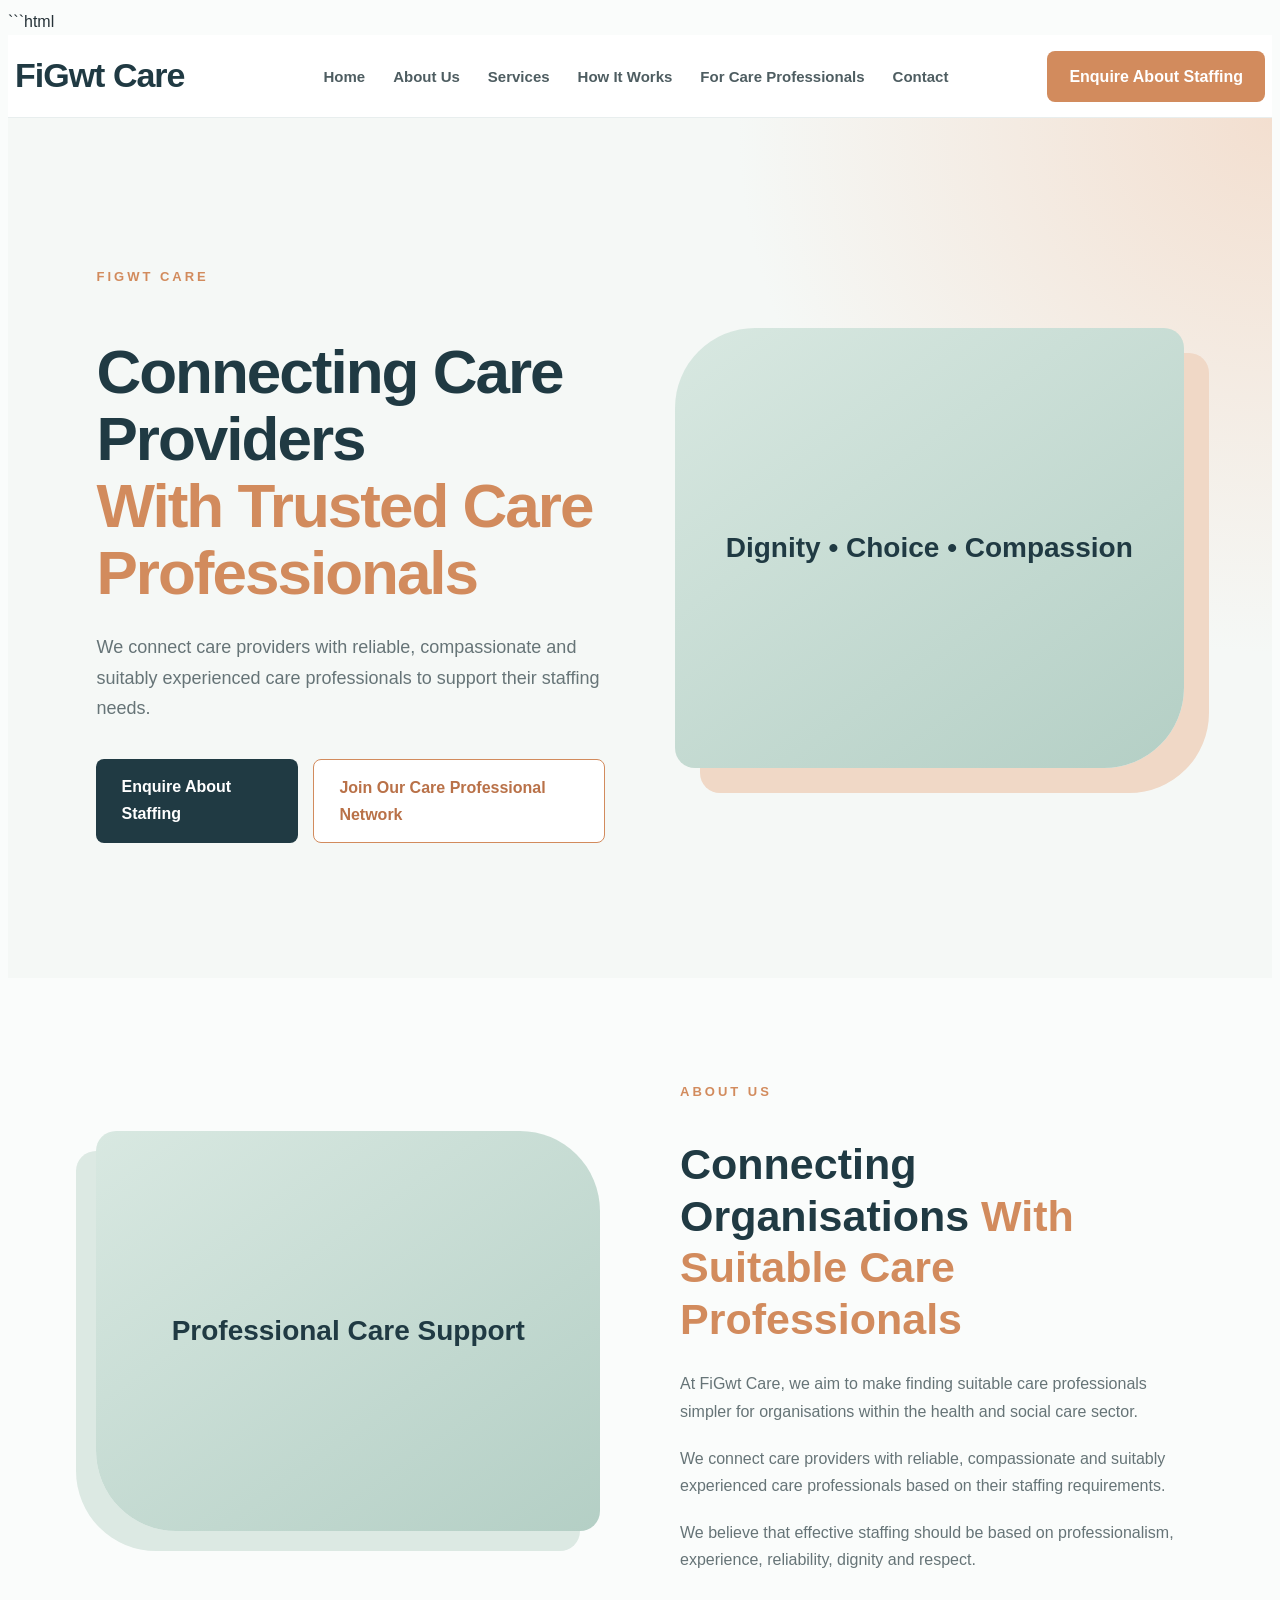
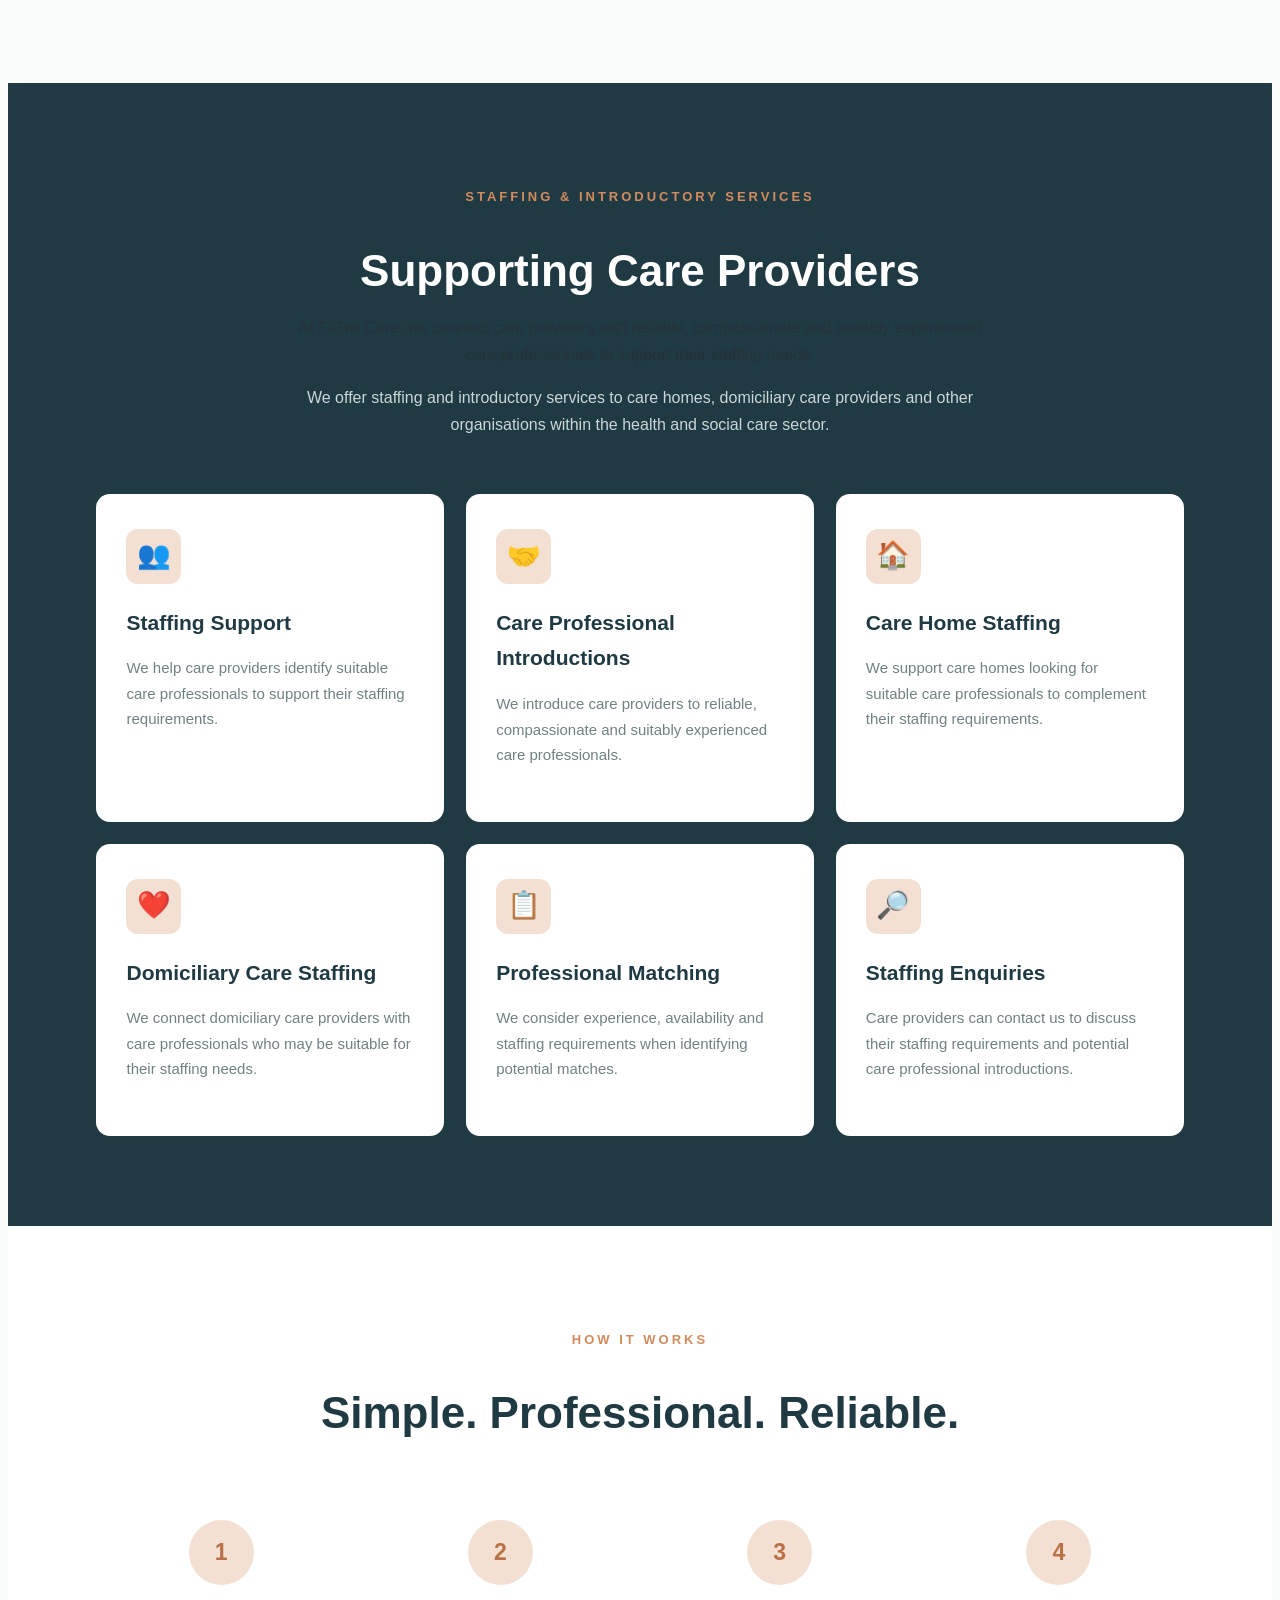
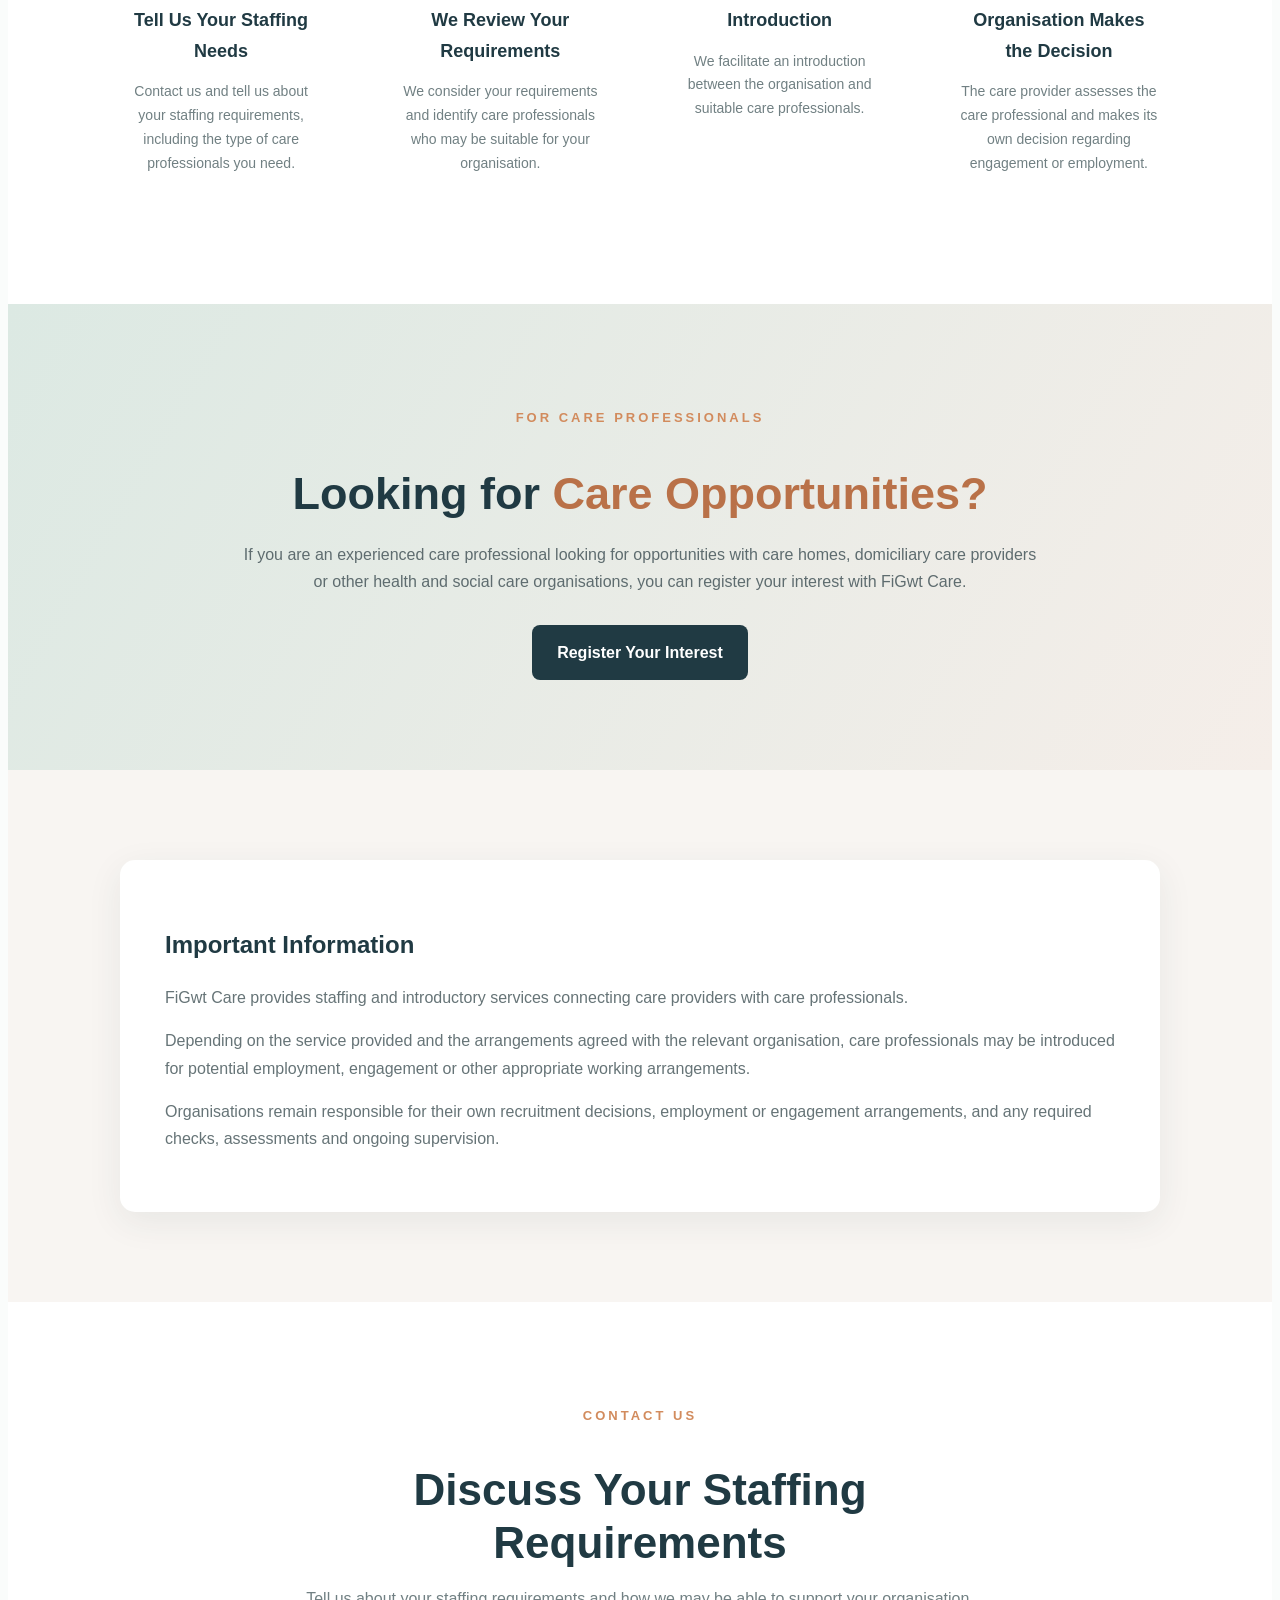
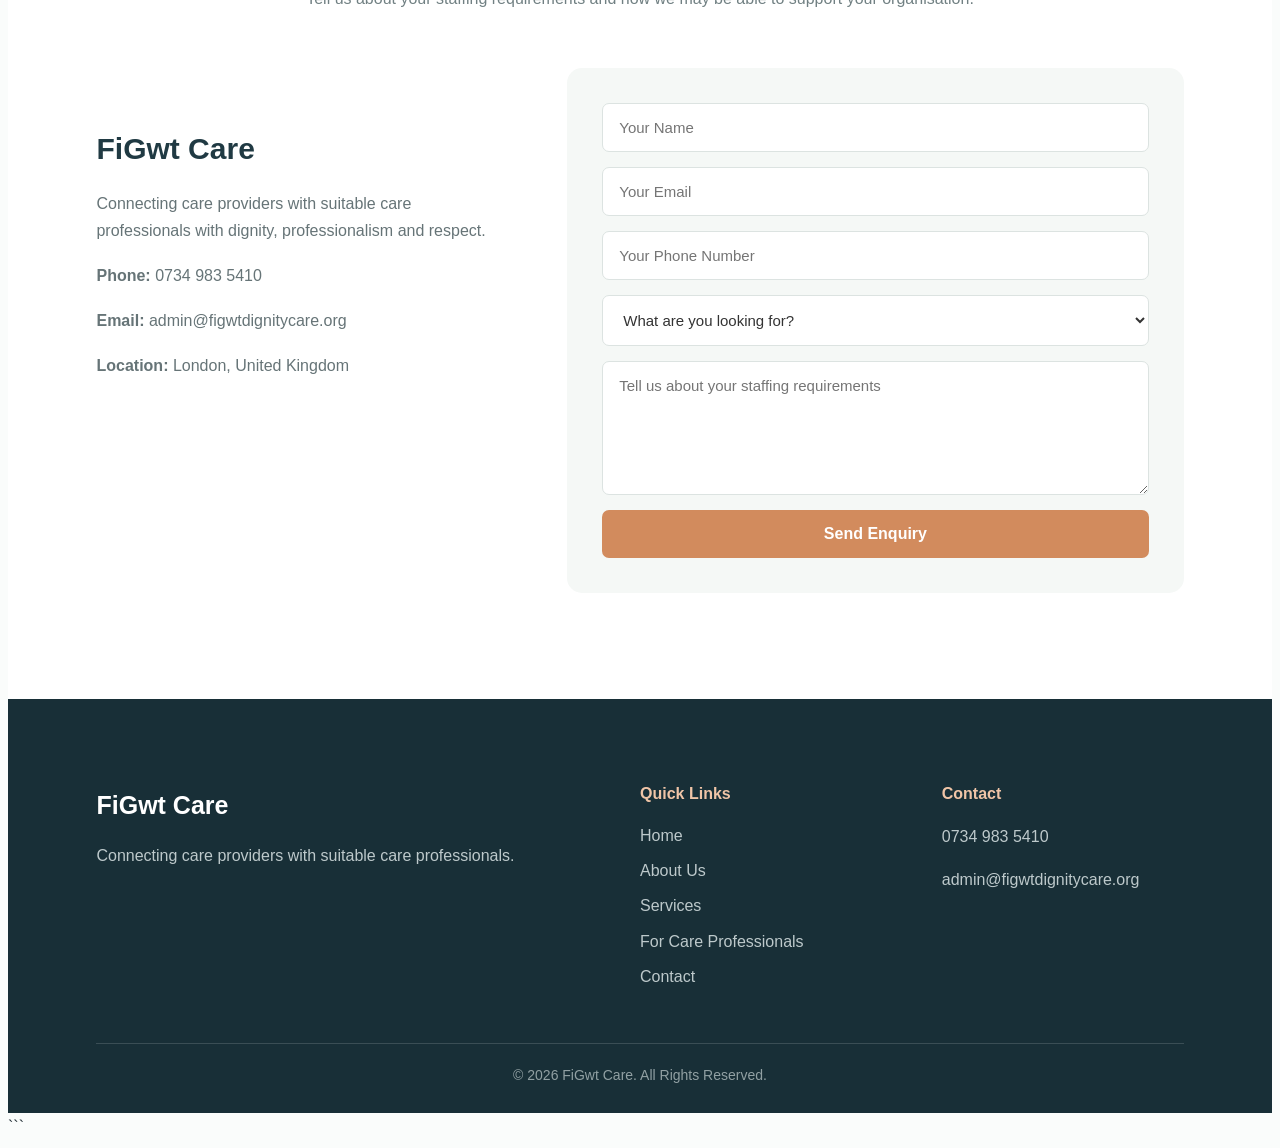
==== index.html @ 6cf91fbb "Add files via upload" ====
```html
<!DOCTYPE html>
<html lang="en">

<head>

    <meta charset="UTF-8">

    <meta name="viewport" content="width=device-width, initial-scale=1.0">

    <title>FiGwt Care | Staffing & Introductory Services</title>

    <!-- Connects this HTML file to your CSS file -->
    <link rel="stylesheet" href="style.css">

</head>


<body>


    <!-- ================================
         NAVIGATION
    ================================= -->

    <header>

        <nav class="navbar">

            <div class="logo">
                FiGwt Care
            </div>


            <ul class="nav-links">

                <li>
                    <a href="#home">Home</a>
                </li>

                <li>
                    <a href="#about">About Us</a>
                </li>

                <li>
                    <a href="#services">Services</a>
                </li>

                <li>
                    <a href="#how-it-works">How It Works</a>
                </li>

                <li>
                    <a href="#carers">For Care Professionals</a>
                </li>

                <li>
                    <a href="#contact">Contact</a>
                </li>

            </ul>


            <a href="#contact" class="nav-button">
                Enquire About Staffing
            </a>

        </nav>

    </header>



    <!-- ================================
         HERO SECTION
    ================================= -->

    <section id="home" class="hero">

        <div class="hero-content">

            <p class="welcome">
                FIGWT CARE
            </p>


            <h1>

                Connecting Care Providers

                <span>
                    With Trusted Care Professionals
                </span>

            </h1>


            <p>

                We connect care providers with reliable,
                compassionate and suitably experienced care
                professionals to support their staffing needs.

            </p>


            <div class="hero-buttons">

                <a href="#contact" class="primary-button">
                    Enquire About Staffing
                </a>


                <a href="#carers" class="secondary-button">
                    Join Our Care Professional Network
                </a>

            </div>

        </div>



        <div class="hero-image">

            <div class="image-placeholder">

                Dignity • Choice • Compassion

            </div>

        </div>

    </section>



    <!-- ================================
         ABOUT US
    ================================= -->

    <section id="about" class="about">


        <div class="about-image">

            <div class="image-placeholder">

                Professional Care Support

            </div>

        </div>



        <div class="about-content">

            <p class="section-title">
                ABOUT US
            </p>


            <h2>

                Connecting Organisations

                <span>
                    With Suitable Care Professionals
                </span>

            </h2>


            <p>

                At FiGwt Care, we aim to make
                finding suitable care professionals
                simpler for organisations within the
                health and social care sector.

            </p>


            <p>

                We connect care providers with reliable,
                compassionate and suitably experienced
                care professionals based on their staffing
                requirements.

            </p>


            <p>

                We believe that effective staffing should
                be based on professionalism, experience,
                reliability, dignity and respect.

            </p>

        </div>

    </section>



    <!-- ================================
         SERVICES
    ================================= -->

    <section id="services" class="services">


        <div class="section-heading">

            <p class="section-title">
                STAFFING & INTRODUCTORY SERVICES
            </p>


            <h2>
                Supporting Care Providers
            </h2>


            <p>

                At FiGwt Care, we connect care providers
                with reliable, compassionate and suitably
                experienced care professionals to support
                their staffing needs.

            </p>


            <p>

                We offer staffing and introductory services
                to care homes, domiciliary care providers
                and other organisations within the health
                and social care sector.

            </p>

        </div>



        <div class="service-container">


            <!-- Service 1 -->

            <div class="service-card">

                <div class="service-icon">
                    👥
                </div>


                <h3>
                    Staffing Support
                </h3>


                <p>

                    We help care providers identify suitable
                    care professionals to support their
                    staffing requirements.

                </p>

            </div>



            <!-- Service 2 -->

            <div class="service-card">

                <div class="service-icon">
                    🤝
                </div>


                <h3>
                    Care Professional Introductions
                </h3>


                <p>

                    We introduce care providers to reliable,
                    compassionate and suitably experienced
                    care professionals.

                </p>

            </div>



            <!-- Service 3 -->

            <div class="service-card">

                <div class="service-icon">
                    🏠
                </div>


                <h3>
                    Care Home Staffing
                </h3>


                <p>

                    We support care homes looking for suitable
                    care professionals to complement their
                    staffing requirements.

                </p>

            </div>



            <!-- Service 4 -->

            <div class="service-card">

                <div class="service-icon">
                    ❤️
                </div>


                <h3>
                    Domiciliary Care Staffing
                </h3>


                <p>

                    We connect domiciliary care providers
                    with care professionals who may be
                    suitable for their staffing needs.

                </p>

            </div>



            <!-- Service 5 -->

            <div class="service-card">

                <div class="service-icon">
                    📋
                </div>


                <h3>
                    Professional Matching
                </h3>


                <p>

                    We consider experience, availability
                    and staffing requirements when
                    identifying potential matches.

                </p>

            </div>



            <!-- Service 6 -->

            <div class="service-card">

                <div class="service-icon">
                    🔎
                </div>


                <h3>
                    Staffing Enquiries
                </h3>


                <p>

                    Care providers can contact us to discuss
                    their staffing requirements and potential
                    care professional introductions.

                </p>

            </div>

        </div>

    </section>



    <!-- ================================
         HOW IT WORKS
    ================================= -->

    <section id="how-it-works" class="how-it-works">


        <div class="section-heading">

            <p class="section-title">
                HOW IT WORKS
            </p>


            <h2>
                Simple. Professional. Reliable.
            </h2>

        </div>



        <div class="steps">


            <div class="step">

                <div class="step-number">
                    1
                </div>


                <h3>
                    Tell Us Your Staffing Needs
                </h3>


                <p>

                    Contact us and tell us about your
                    staffing requirements, including the
                    type of care professionals you need.

                </p>

            </div>



            <div class="step">

                <div class="step-number">
                    2
                </div>


                <h3>
                    We Review Your Requirements
                </h3>


                <p>

                    We consider your requirements and
                    identify care professionals who may
                    be suitable for your organisation.

                </p>

            </div>



            <div class="step">

                <div class="step-number">
                    3
                </div>


                <h3>
                    Introduction
                </h3>


                <p>

                    We facilitate an introduction between
                    the organisation and suitable care
                    professionals.

                </p>

            </div>



            <div class="step">

                <div class="step-number">
                    4
                </div>


                <h3>
                    Organisation Makes the Decision
                </h3>


                <p>

                    The care provider assesses the care
                    professional and makes its own decision
                    regarding engagement or employment.

                </p>

            </div>

        </div>

    </section>



    <!-- ================================
         FOR CARE PROFESSIONALS
    ================================= -->

    <section id="carers" class="carers">


        <div class="carer-content">

            <p class="section-title">
                FOR CARE PROFESSIONALS
            </p>


            <h2>

                Looking for

                <span>
                    Care Opportunities?
                </span>

            </h2>


            <p>

                If you are an experienced care professional
                looking for opportunities with care homes,
                domiciliary care providers or other health
                and social care organisations, you can
                register your interest with FiGwt Care.

            </p>


            <a href="#contact" class="primary-button">
                Register Your Interest
            </a>

        </div>

    </section>



    <!-- ================================
         IMPORTANT INFORMATION
    ================================= -->

    <section class="information">


        <div class="information-box">

            <h2>
                Important Information
            </h2>


            <p>

                FiGwt Care provides staffing and
                introductory services connecting care
                providers with care professionals.

            </p>


            <p>

                Depending on the service provided and the
                arrangements agreed with the relevant
                organisation, care professionals may be
                introduced for potential employment,
                engagement or other appropriate working
                arrangements.

            </p>


            <p>

                Organisations remain responsible for their
                own recruitment decisions, employment or
                engagement arrangements, and any required
                checks, assessments and ongoing supervision.

            </p>

        </div>

    </section>



    <!-- ================================
         CONTACT
    ================================= -->

    <section id="contact" class="contact">


        <div class="section-heading">

            <p class="section-title">
                CONTACT US
            </p>


            <h2>
                Discuss Your Staffing Requirements
            </h2>


            <p>

                Tell us about your staffing requirements
                and how we may be able to support your
                organisation.

            </p>

        </div>



        <div class="contact-container">


            <!-- Contact details -->

            <div class="contact-details">

                <h3>
                    FiGwt Care
                </h3>


                <p>

                    Connecting care providers with suitable
                    care professionals with dignity,
                    professionalism and respect.

                </p>


                <p>

                    <strong>
                        Phone:
                    </strong>

                    0734 983 5410

                </p>


                <p>

                    <strong>
                        Email:
                    </strong>

                    admin@figwtdignitycare.org

                </p>


                <p>

                    <strong>
                        Location:
                    </strong>

                    London, United Kingdom

                </p>

            </div>



            <!-- Contact form -->

            <form
                class="contact-form"
                action="https://formsubmit.co/admin@figwtdignitycare.org"
                method="POST"
            >


                <input
                    type="text"
                    name="name"
                    placeholder="Your Name"
                    required
                >


                <input
                    type="email"
                    name="email"
                    placeholder="Your Email"
                    required
                >


                <input
                    type="tel"
                    name="phone"
                    placeholder="Your Phone Number"
                >


                <select
                    name="enquiry"
                    required
                >

                    <option value="">
                        What are you looking for?
                    </option>


                    <option value="staffing">
                        I need staffing support
                    </option>


                    <option value="care-provider">
                        I am a care provider
                    </option>


                    <option value="care-professional">
                        I am a care professional
                    </option>


                    <option value="general">
                        General enquiry
                    </option>

                </select>


                <textarea
                    name="message"
                    rows="6"
                    placeholder="Tell us about your staffing requirements"
                    required></textarea>


                <!-- Email subject -->

                <input
                    type="hidden"
                    name="_subject"
                    value="New Staffing Enquiry - FiGwt Care"
                >


                <!-- Disable FormSubmit CAPTCHA -->

                <input
                    type="hidden"
                    name="_captcha"
                    value="false"
                >


                <button type="submit">
                    Send Enquiry
                </button>

            </form>

        </div>

    </section>



    <!-- ================================
         FOOTER
    ================================= -->

    <footer>


        <div class="footer-content">


            <div>

                <h3>
                    FiGwt Care
                </h3>


                <p>

                    Connecting care providers with
                    suitable care professionals.

                </p>

            </div>



            <div>

                <h4>
                    Quick Links
                </h4>


                <a href="#home">
                    Home
                </a>


                <a href="#about">
                    About Us
                </a>


                <a href="#services">
                    Services
                </a>


                <a href="#carers">
                    For Care Professionals
                </a>


                <a href="#contact">
                    Contact
                </a>

            </div>



            <div>

                <h4>
                    Contact
                </h4>


                <p>
                    0734 983 5410
                </p>


                <p>
                    admin@figwtdignitycare.org
                </p>

            </div>

        </div>



        <div class="copyright">

            © 2026 FiGwt Care.
            All Rights Reserved.

        </div>

    </footer>


</body>

</html>
```
---- style.css ----
```css
/* =========================================
   FIGWT CARE
   MODERN STAFFING & INTRODUCTORY CARE WEBSITE
========================================= */

* {
    margin: 0;
    padding: 0;
    box-sizing: border-box;
}

html {
    scroll-behavior: smooth;
}

body {
    font-family: "Segoe UI", Arial, sans-serif;
    background: #fafcfb;
    color: #263238;
    line-height: 1.7;
}

a {
    text-decoration: none;
    color: inherit;
}

section {
    padding: 90px 7%;
}


/* =========================================
   NAVIGATION
========================================= */

header {
    background: #ffffff;
    border-bottom: 1px solid #e8eeee;
    position: sticky;
    top: 0;
    z-index: 999;
}

.navbar {
    max-width: 1250px;
    margin: auto;

    min-height: 82px;

    display: flex;
    align-items: center;
    justify-content: space-between;
}

.logo {
    font-size: 34px;
    font-weight: 800;
    letter-spacing: -1px;
    color: #203a43;
}

.logo span {
    color: #d28b5d;
}

.nav-links {
    display: flex;
    align-items: center;
    gap: 28px;
    list-style: none;
}

.nav-links a {
    color: #4e5d61;
    font-size: 15px;
    font-weight: 600;

    transition: 0.3s;
}

.nav-links a:hover {
    color: #d28b5d;
}

.nav-button {
    background: #d28b5d;
    color: white;

    padding: 12px 22px;

    border-radius: 8px;

    font-weight: 700;

    transition: 0.3s;
}

.nav-button:hover {
    background: #b97148;
}


/* =========================================
   HERO
========================================= */

.hero {
    min-height: 680px;

    background:
        radial-gradient(
            circle at top right,
            #f3dfd0,
            transparent 35%
        ),
        #f5f8f6;

    display: flex;
    align-items: center;

    gap: 70px;
}

.hero-content {
    flex: 1;
    max-width: 650px;
}

.welcome {
    color: #d28b5d;

    font-size: 13px;
    font-weight: 800;

    letter-spacing: 3px;

    margin-bottom: 20px;
}

.hero h1 {
    color: #203a43;

    font-size: 62px;
    line-height: 1.08;

    letter-spacing: -2px;

    margin-bottom: 25px;
}

.hero h1 span {
    display: block;
    color: #d28b5d;
}

.hero-content > p:not(.welcome) {
    color: #667477;

    font-size: 18px;

    max-width: 600px;

    margin-bottom: 35px;
}

.hero-buttons {
    display: flex;
    gap: 15px;
}

.primary-button,
.secondary-button {
    display: inline-block;

    padding: 14px 25px;

    border-radius: 8px;

    font-weight: 700;

    transition: 0.3s;
}

.primary-button {
    background: #203a43;
    color: white;
}

.primary-button:hover {
    background: #152b32;
    transform: translateY(-2px);
}

.secondary-button {
    border: 1px solid #d28b5d;
    color: #b97148;
    background: white;
}

.secondary-button:hover {
    background: #d28b5d;
    color: white;
}


/* =========================================
   HERO IMAGE
========================================= */

.hero-image {
    flex: 1;
    position: relative;
}

.image-placeholder {
    min-height: 440px;

    border-radius: 80px 20px 80px 20px;

    background:
        linear-gradient(
            145deg,
            #d8e8e1,
            #b4cfc5
        );

    display: flex;
    align-items: center;
    justify-content: center;

    text-align: center;

    color: #203a43;

    font-size: 28px;
    font-weight: 800;

    box-shadow:
        25px 25px 0 #f0d8c6;
}


/* =========================================
   SECTION HEADINGS
========================================= */

.section-heading {
    max-width: 700px;

    margin: 0 auto 55px;

    text-align: center;
}

.section-title {
    color: #d28b5d;

    font-size: 13px;
    font-weight: 800;

    letter-spacing: 3px;

    margin-bottom: 12px;
}

.section-heading h2 {
    color: #203a43;

    font-size: 44px;
    line-height: 1.2;

    margin-bottom: 15px;
}

.section-heading p:last-child {
    color: #718083;
}


/* =========================================
   ABOUT
========================================= */

.about {
    max-width: 1250px;
    margin: auto;

    display: flex;
    align-items: center;

    gap: 80px;
}

.about-image,
.about-content {
    flex: 1;
}

.about-image .image-placeholder {
    min-height: 400px;

    border-radius: 20px 80px 20px 80px;

    box-shadow: -20px 20px 0 #dce9e3;
}

.about-content h2 {
    color: #203a43;

    font-size: 43px;
    line-height: 1.2;

    margin-bottom: 25px;
}

.about-content h2 span {
    color: #d28b5d;
}

.about-content p:not(.section-title) {
    color: #667477;

    margin-bottom: 20px;
}


/* =========================================
   SERVICES
========================================= */

.services {
    background: #203a43;
}

.services .section-heading h2 {
    color: white;
}

.services .section-heading p:last-child {
    color: #cbd6d8;
}

.service-container {
    max-width: 1200px;
    margin: auto;

    display: grid;

    grid-template-columns:
        repeat(3, 1fr);

    gap: 22px;
}

.service-card {
    background: #ffffff;

    padding: 35px 30px;

    border-radius: 14px;

    border-bottom: 4px solid transparent;

    transition: 0.3s;
}

.service-card:hover {
    transform: translateY(-8px);

    border-bottom-color: #d28b5d;
}

.service-icon {
    width: 55px;
    height: 55px;

    border-radius: 12px;

    background: #f3e0d2;

    display: flex;
    align-items: center;
    justify-content: center;

    font-size: 27px;

    margin-bottom: 20px;
}

.service-card h3 {
    color: #203a43;

    font-size: 21px;

    margin-bottom: 10px;
}

.service-card p {
    color: #718083;

    font-size: 15px;
}


/* =========================================
   HOW IT WORKS
========================================= */

.how-it-works {
    background: #ffffff;
}

.steps {
    max-width: 1100px;
    margin: auto;

    display: grid;

    grid-template-columns:
        repeat(4, 1fr);

    gap: 30px;
}

.step {
    text-align: center;

    position: relative;

    padding: 25px;
}

.step-number {
    width: 65px;
    height: 65px;

    margin: 0 auto 20px;

    border-radius: 50%;

    background: #f3e0d2;

    color: #b97148;

    display: flex;
    align-items: center;
    justify-content: center;

    font-size: 23px;
    font-weight: 800;
}

.step h3 {
    color: #203a43;

    font-size: 18px;

    margin-bottom: 10px;
}

.step p {
    color: #718083;

    font-size: 14px;
}


/* =========================================
   CARE PROFESSIONAL SECTION
========================================= */

.carers {
    background:
        linear-gradient(
            120deg,
            #dce9e3,
            #f5eee9
        );

    text-align: center;
}

.carer-content {
    max-width: 800px;

    margin: auto;
}

.carer-content h2 {
    color: #203a43;

    font-size: 45px;

    line-height: 1.2;

    margin-bottom: 20px;
}

.carer-content h2 span {
    color: #b97148;
}

.carer-content p:not(.section-title) {
    color: #5e6c6f;

    margin-bottom: 30px;
}


/* =========================================
   IMPORTANT INFORMATION
========================================= */

.information {
    background: #f8f5f2;
}

.information-box {
    max-width: 950px;

    margin: auto;

    background: white;

    padding: 45px;

    border-radius: 15px;

    box-shadow:
        0 10px 35px rgba(32, 58, 67, 0.08);
}

.information-box h2 {
    color: #203a43;

    margin-bottom: 18px;
}

.information-box p {
    color: #667477;

    margin-bottom: 15px;
}


/* =========================================
   CONTACT
========================================= */

.contact {
    background: #ffffff;
}

.contact-container {
    max-width: 1100px;

    margin: auto;

    display: grid;

    grid-template-columns: 0.8fr 1.2fr;

    gap: 60px;
}

.contact-details {
    padding: 25px 0;
}

.contact-details h3 {
    color: #203a43;

    font-size: 30px;

    margin-bottom: 15px;
}

.contact-details p {
    color: #667477;

    margin-bottom: 18px;
}

.contact-form {
    background: #f5f8f6;

    padding: 35px;

    border-radius: 15px;

    display: flex;

    flex-direction: column;

    gap: 15px;
}

.contact-form input,
.contact-form select,
.contact-form textarea {
    width: 100%;

    padding: 15px 16px;

    border: 1px solid #dce3e1;

    border-radius: 7px;

    background: white;

    color: #333;

    font-family: inherit;

    font-size: 15px;
}

.contact-form input:focus,
.contact-form select:focus,
.contact-form textarea:focus {
    outline: none;

    border-color: #d28b5d;

    box-shadow:
        0 0 0 3px rgba(210, 139, 93, 0.12);
}

.contact-form button {
    border: none;

    background: #d28b5d;

    color: white;

    padding: 15px;

    border-radius: 7px;

    font-size: 16px;

    font-weight: 800;

    cursor: pointer;

    transition: 0.3s;
}

.contact-form button:hover {
    background: #b97148;
}


/* =========================================
   FOOTER
========================================= */

footer {
    background: #182f37;

    color: white;

    padding: 60px 7% 25px;
}

.footer-content {
    max-width: 1200px;

    margin: auto;

    display: grid;

    grid-template-columns:
        2fr 1fr 1fr;

    gap: 60px;

    margin-bottom: 45px;
}

.footer-content h3 {
    font-size: 25px;

    margin-bottom: 12px;
}

.footer-content h4 {
    color: #f0c5a7;

    margin-bottom: 15px;
}

.footer-content p {
    color: #bdc9cb;

    margin-bottom: 8px;
}

.footer-content a {
    display: block;

    color: #bdc9cb;

    margin-bottom: 8px;

    transition: 0.3s;
}

.footer-content a:hover {
    color: #f0c5a7;
}

.copyright {
    max-width: 1200px;

    margin: auto;

    padding-top: 20px;

    border-top:
        1px solid rgba(255,255,255,0.15);

    text-align: center;

    color: #91a0a3;

    font-size: 14px;
}


/* =========================================
   TABLET
========================================= */

@media (max-width: 1000px) {

    .nav-links {
        display: none;
    }

    .hero {
        flex-direction: column;

        text-align: center;

        padding-top: 70px;
    }

    .hero-content {
        max-width: 750px;
    }

    .hero-content > p:not(.welcome) {
        margin-left: auto;
        margin-right: auto;
    }

    .hero-buttons {
        justify-content: center;
    }

    .about {
        flex-direction: column;
    }

    .service-container {
        grid-template-columns:
            repeat(2, 1fr);
    }

    .steps {
        grid-template-columns:
            repeat(2, 1fr);
    }

    .contact-container {
        grid-template-columns: 1fr;
    }
}


/* =========================================
   MOBILE
========================================= */

@media (max-width: 600px) {

    section {
        padding: 65px 5%;
    }

    .navbar {
        padding: 0 5%;
    }

    .logo {
        font-size: 29px;
    }

    .nav-button {
        display: none;
    }

    .hero {
        min-height: auto;
    }

    .hero h1 {
        font-size: 42px;
    }

    .hero-buttons {
        flex-direction: column;
    }

    .secondary-button {
        margin-left: 0;
    }

    .image-placeholder {
        min-height: 300px;

        box-shadow:
            12px 12px 0 #f0d8c6;
    }

    .section-heading h2,
    .about-content h2,
    .carer-content h2 {
        font-size: 34px;
    }

    .service-container,
    .steps {
        grid-template-columns: 1fr;
    }

    .information-box {
        padding: 30px 25px;
    }

    .contact-form {
        padding: 25px 20px;
    }

    .footer-content {
        grid-template-columns: 1fr;
        gap: 35px;
    }
}
```
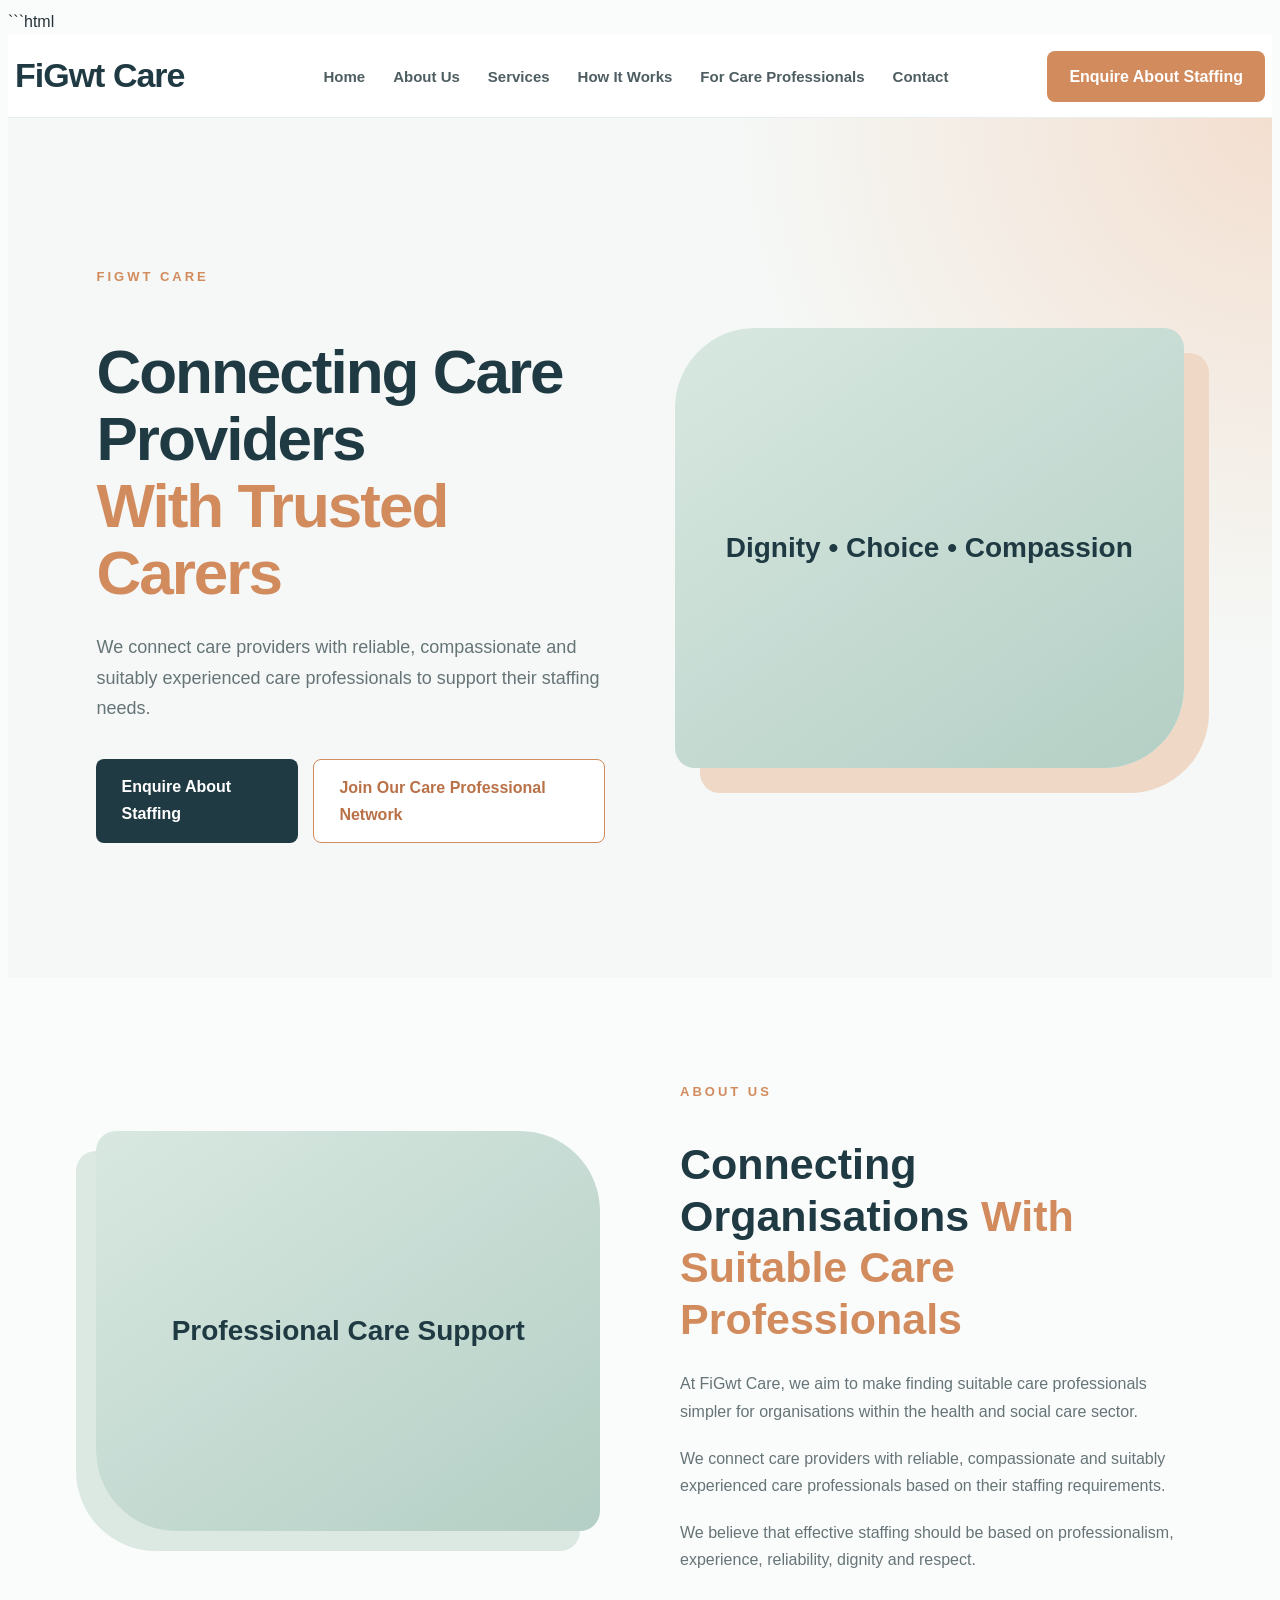
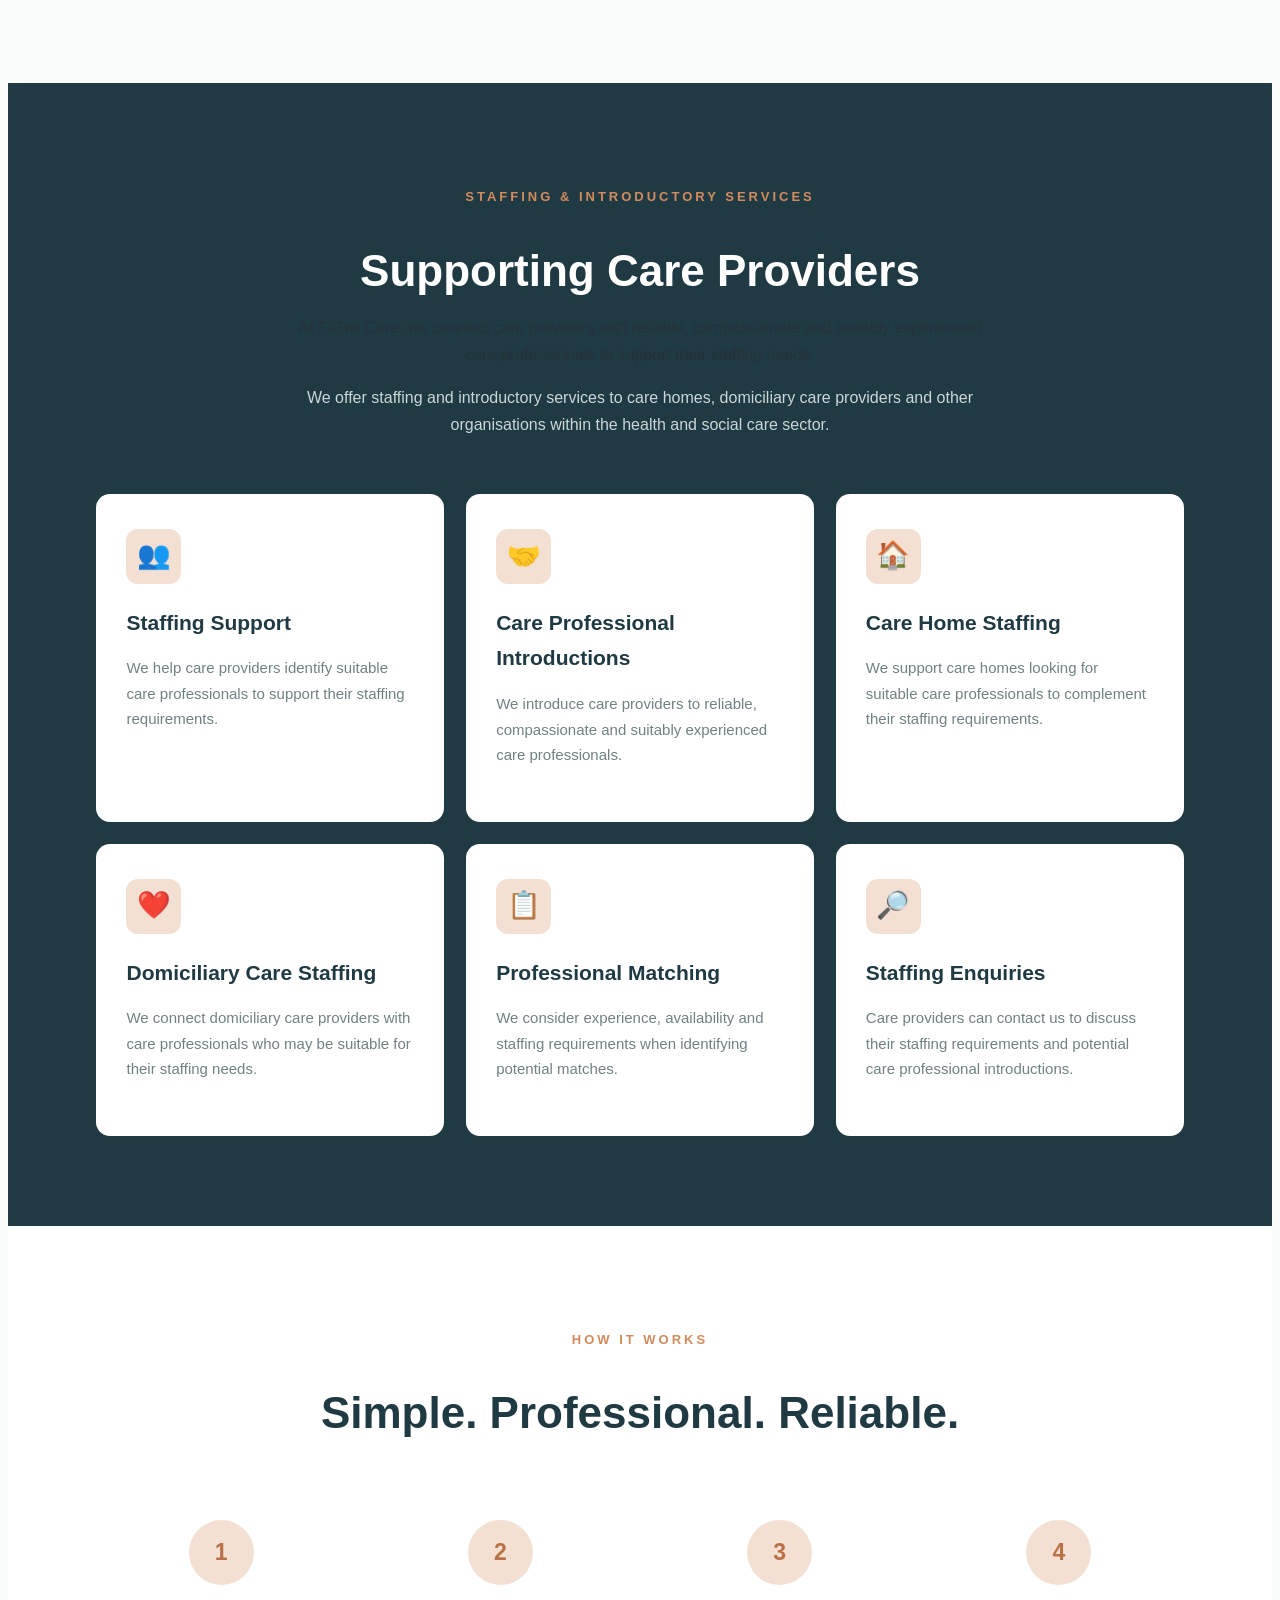
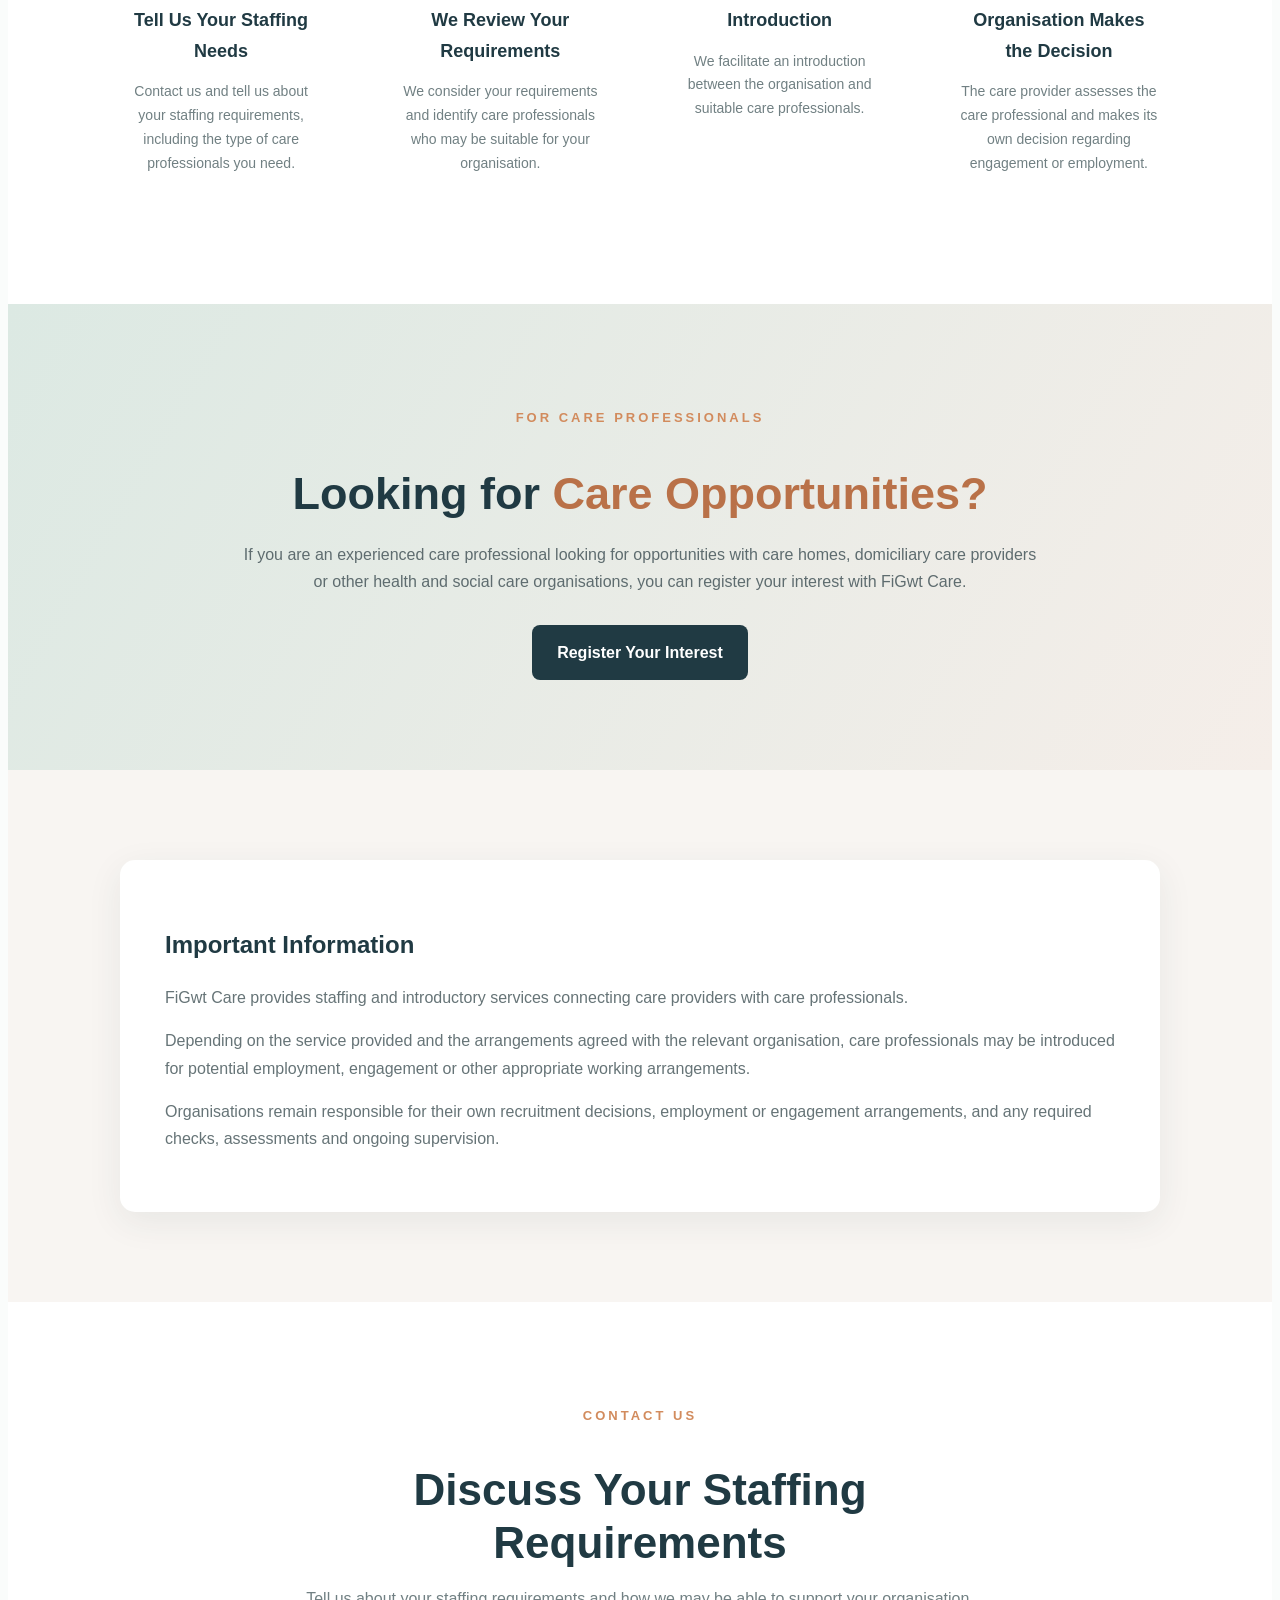
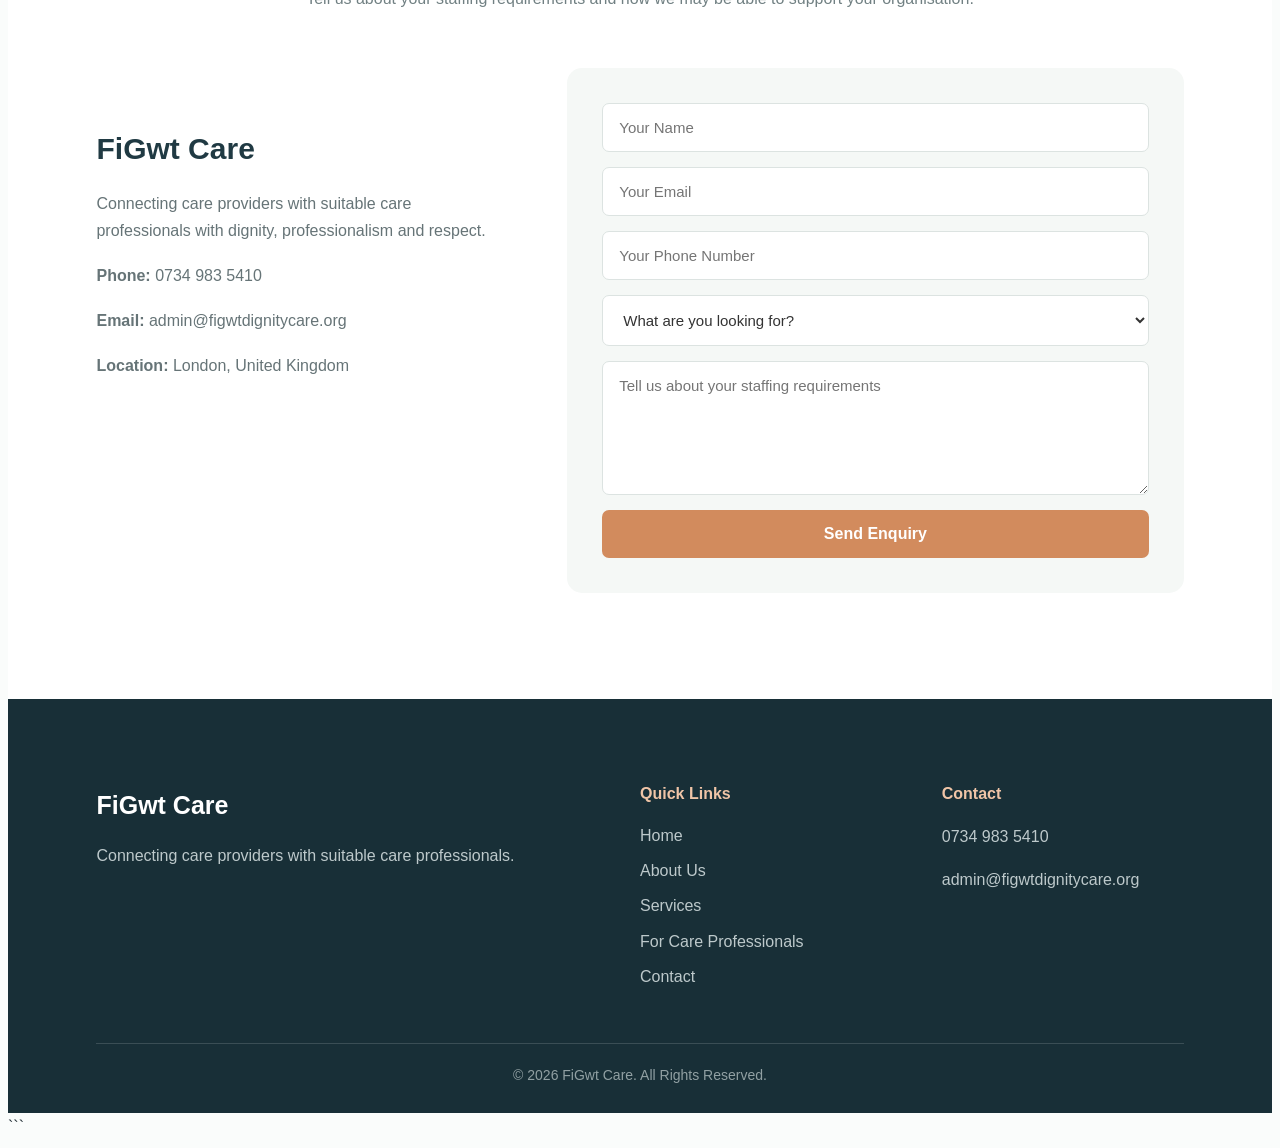
==== commit 50b94d87: "Add files via upload" ====
--- a/index.html
+++ b/index.html
@@ -89,7 +89,7 @@
                 Connecting Care Providers
 
                 <span>
-                    With Trusted Care Professionals
+                    With Trusted Carers
                 </span>
 
             </h1>
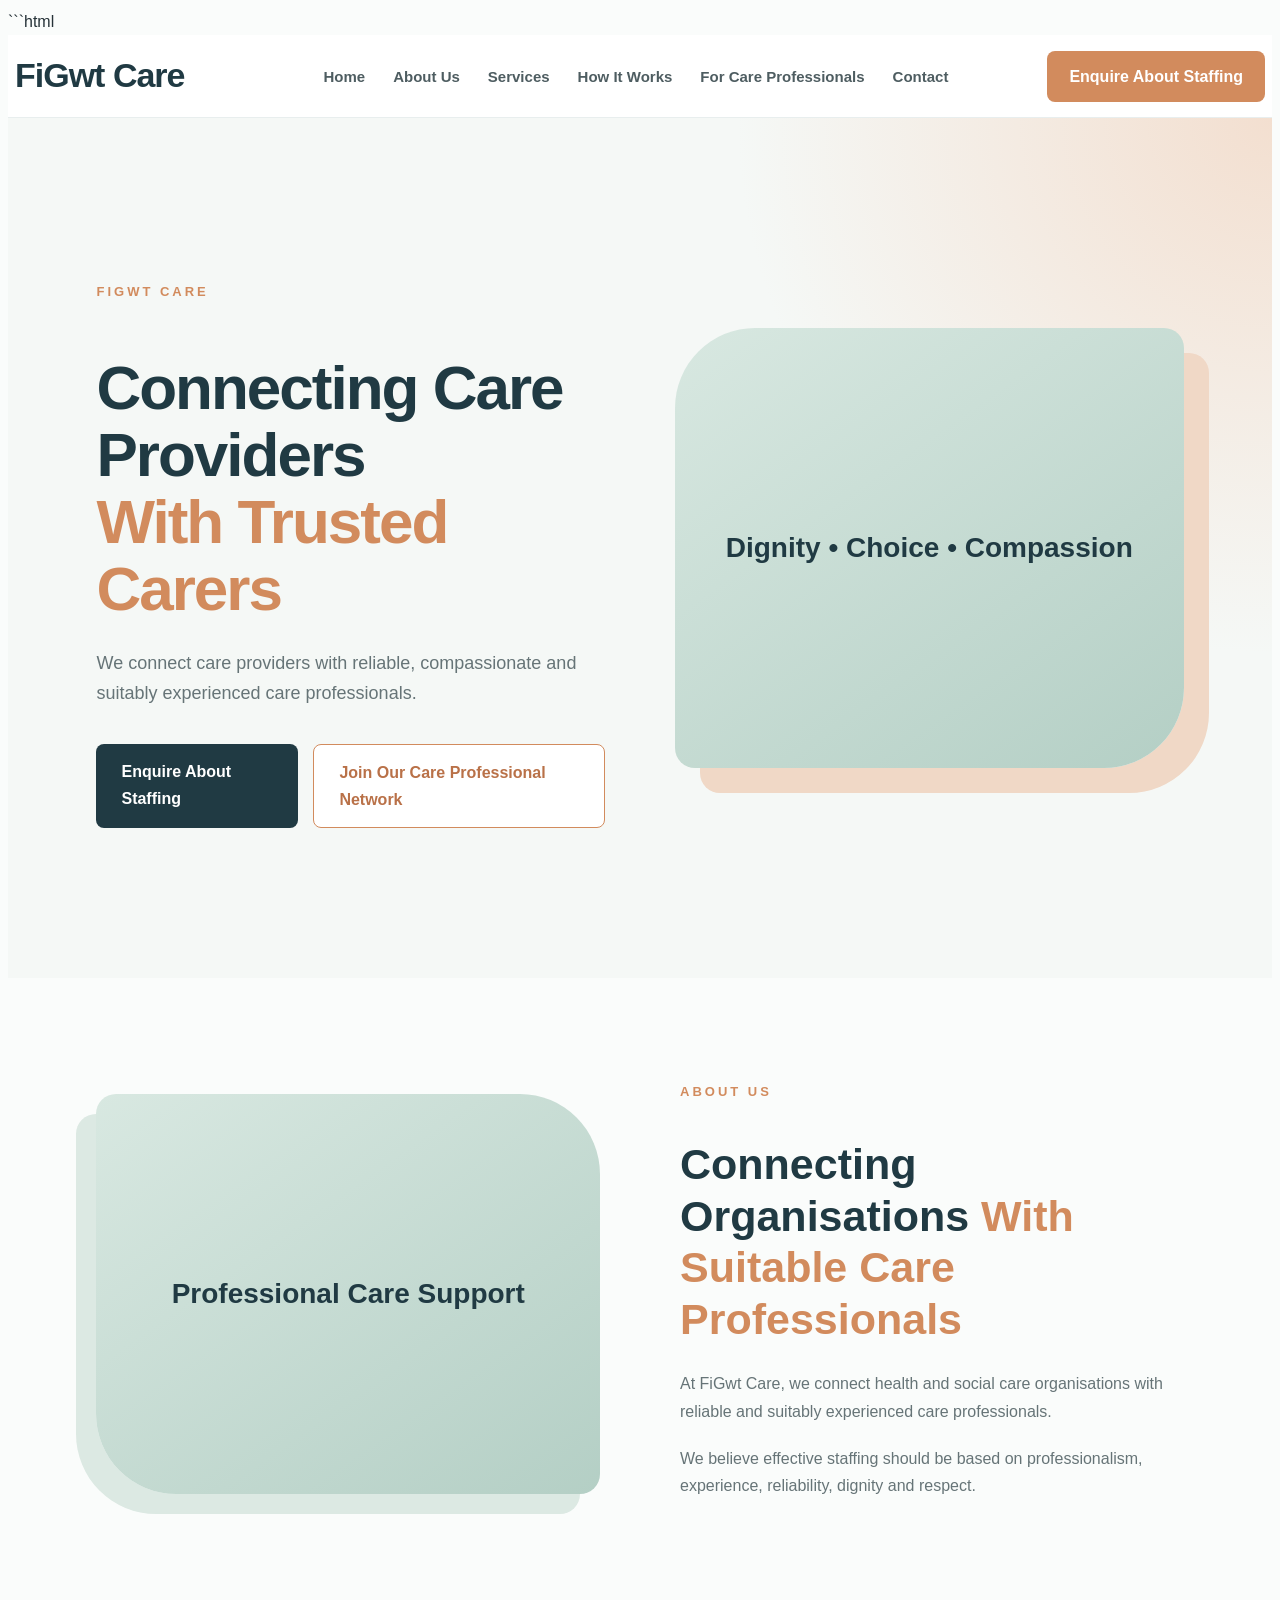
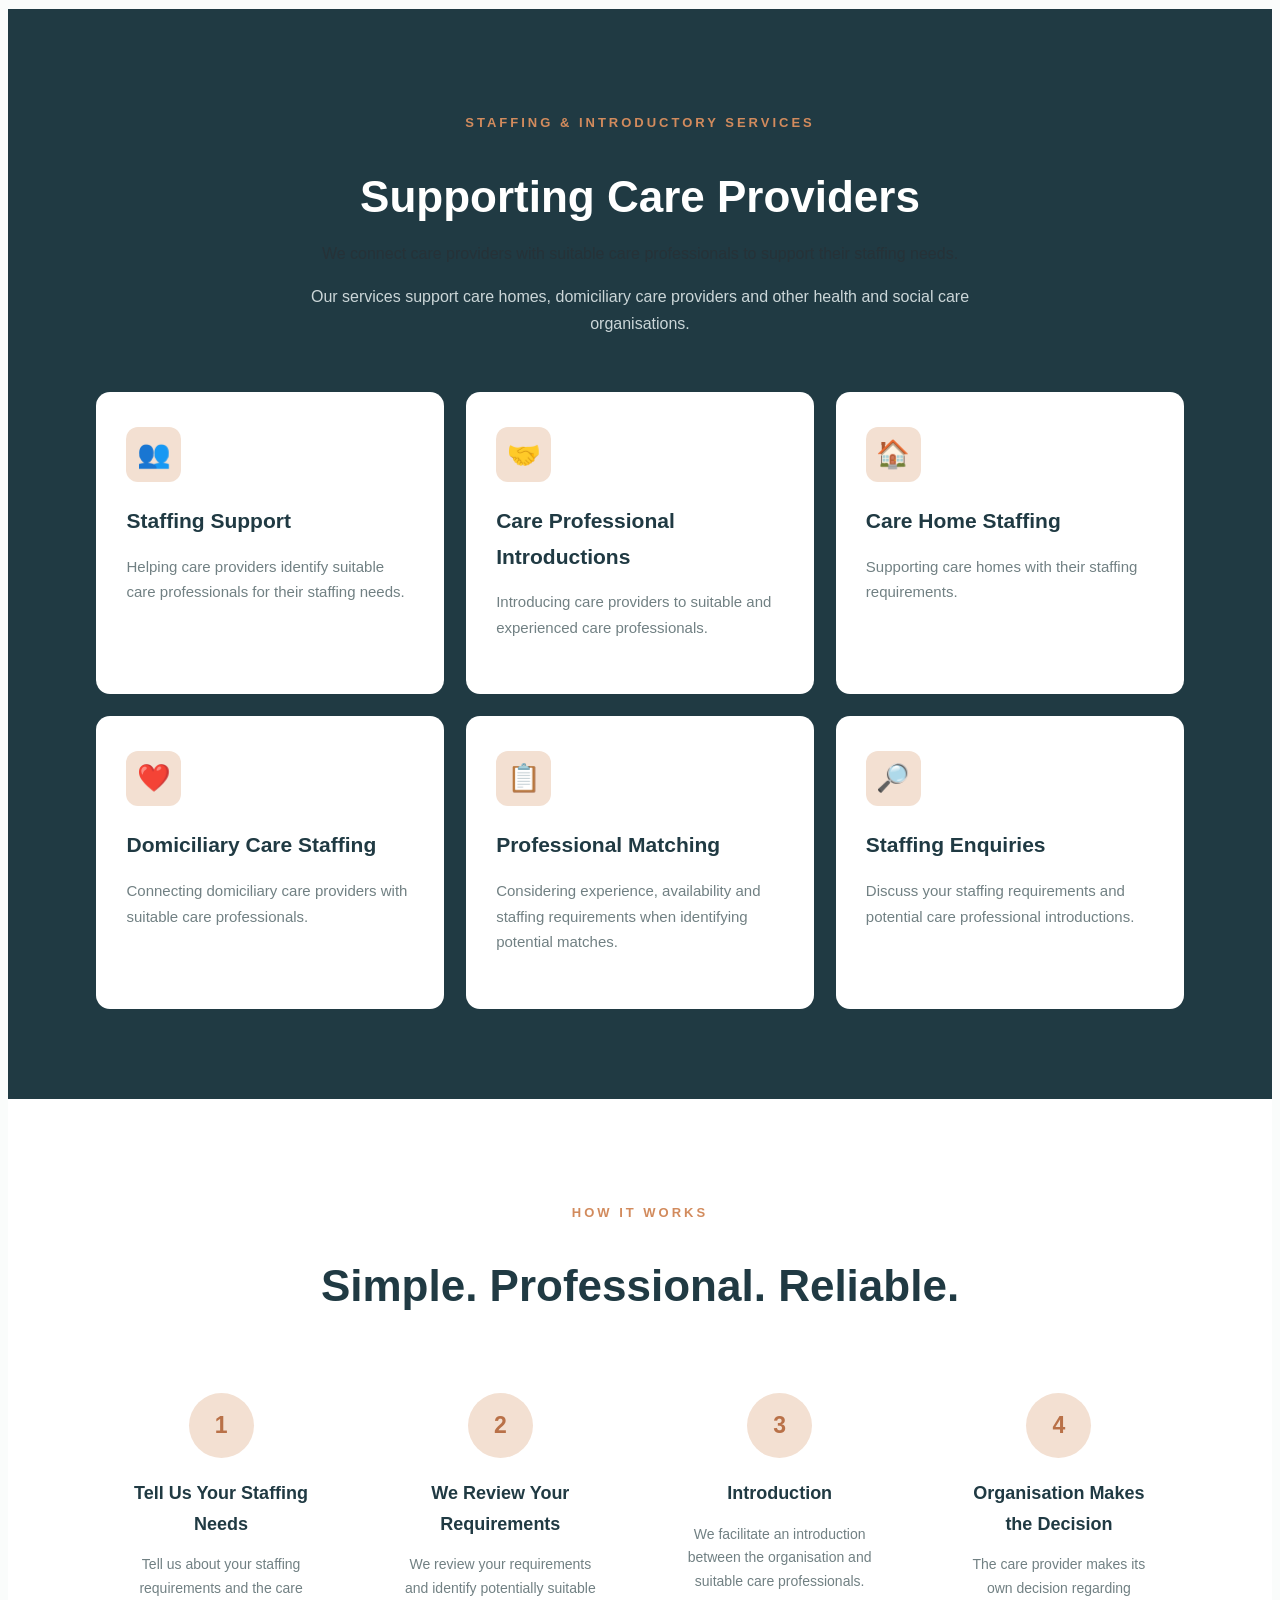
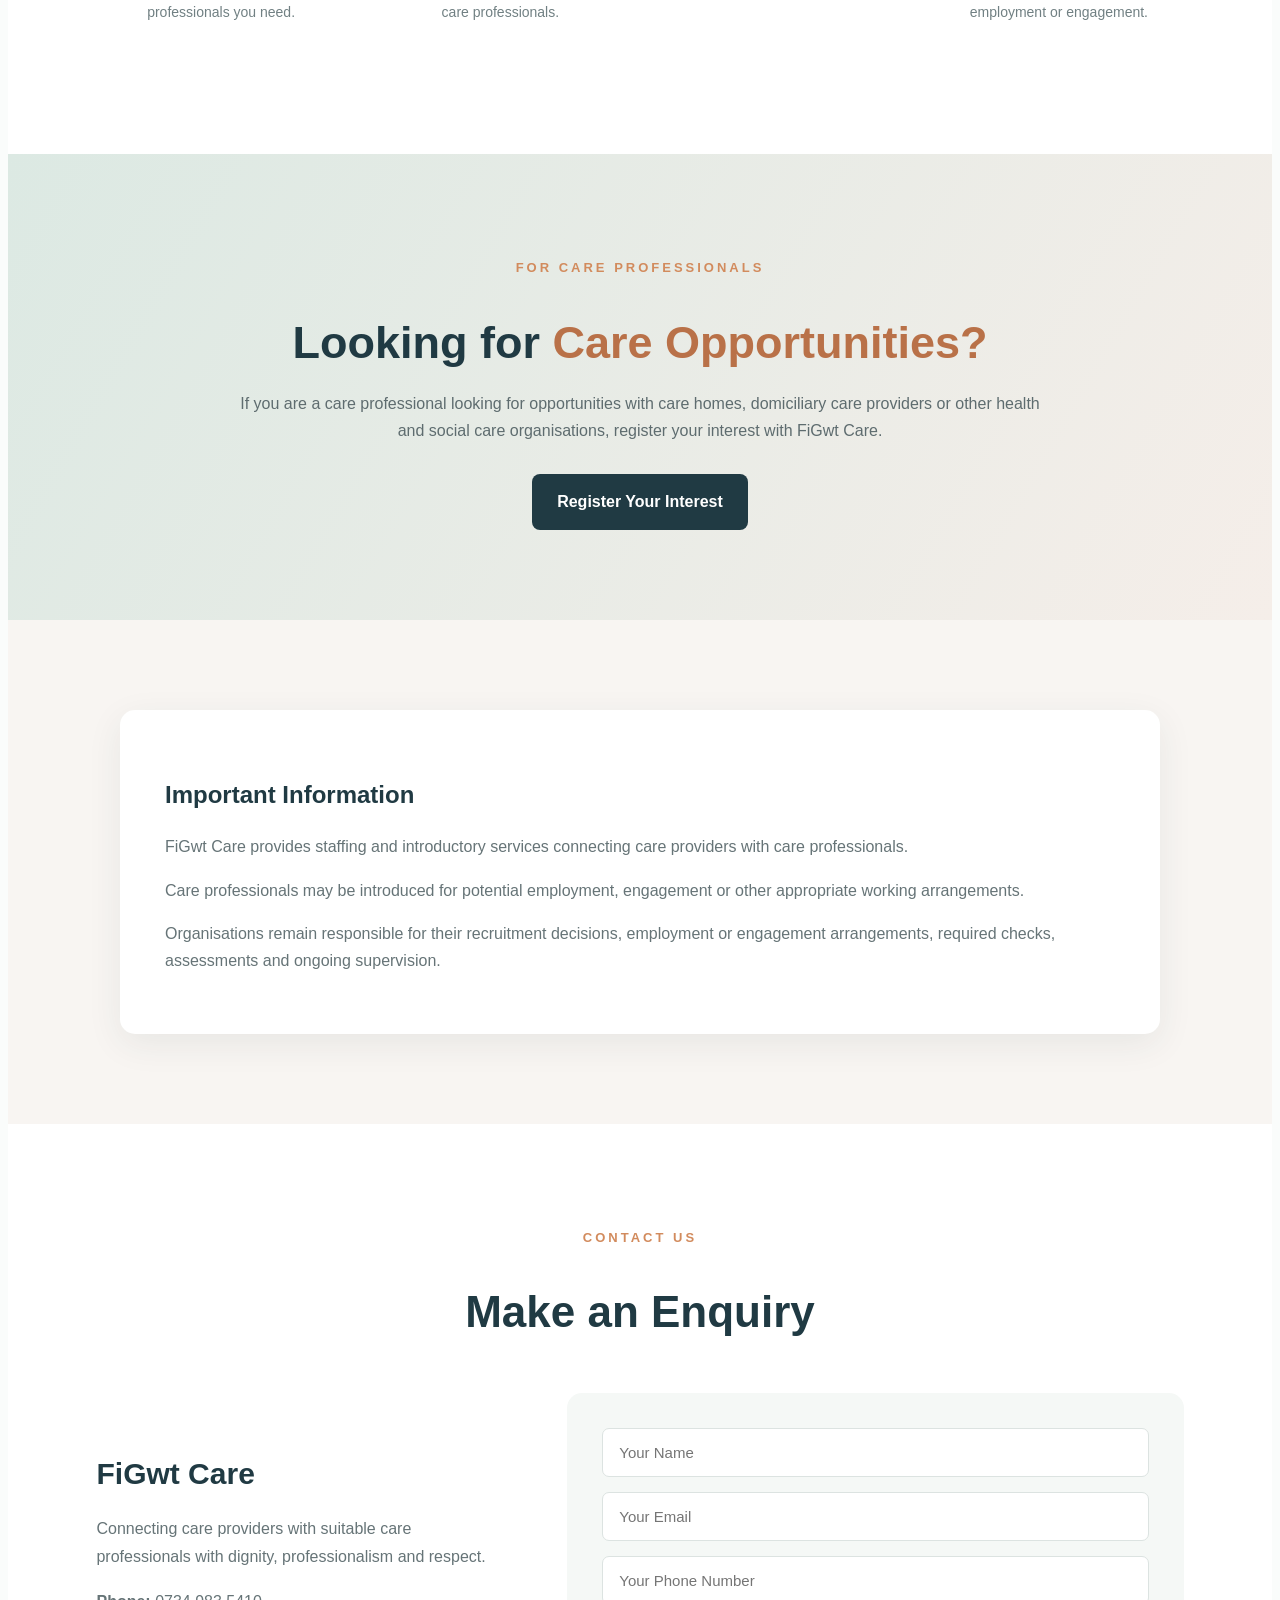
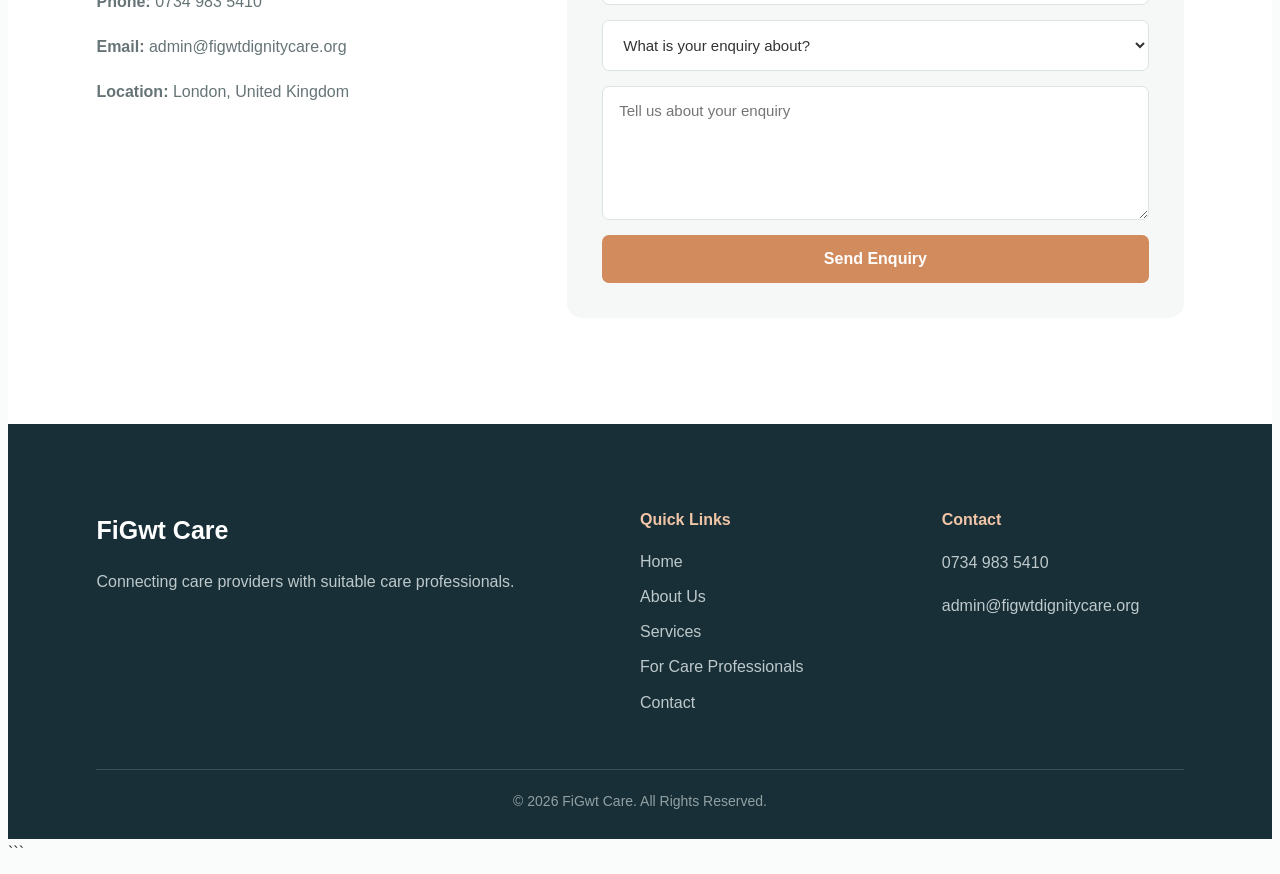
==== commit f65cec48: "Add files via upload" ====
--- a/index.html
+++ b/index.html
@@ -3,920 +3,449 @@
 <html lang="en">
 
 <head>
-
     <meta charset="UTF-8">
-
     <meta name="viewport" content="width=device-width, initial-scale=1.0">
-
     <title>FiGwt Care | Staffing & Introductory Services</title>
-
-    <!-- Connects this HTML file to your CSS file -->
     <link rel="stylesheet" href="style.css">
-
 </head>
 
-
 <body>
 
-
-    <!-- ================================
-         NAVIGATION
-    ================================= -->
-
-    <header>
-
-        <nav class="navbar">
-
-            <div class="logo">
-                FiGwt Care
-            </div>
-
-
-            <ul class="nav-links">
-
-                <li>
-                    <a href="#home">Home</a>
-                </li>
-
-                <li>
-                    <a href="#about">About Us</a>
-                </li>
-
-                <li>
-                    <a href="#services">Services</a>
-                </li>
-
-                <li>
-                    <a href="#how-it-works">How It Works</a>
-                </li>
-
-                <li>
-                    <a href="#carers">For Care Professionals</a>
-                </li>
-
-                <li>
-                    <a href="#contact">Contact</a>
-                </li>
-
-            </ul>
-
-
-            <a href="#contact" class="nav-button">
+<header>
+    <nav class="navbar">
+
+        <div class="logo">FiGwt Care</div>
+
+        <ul class="nav-links">
+            <li><a href="#home">Home</a></li>
+            <li><a href="#about">About Us</a></li>
+            <li><a href="#services">Services</a></li>
+            <li><a href="#how-it-works">How It Works</a></li>
+            <li><a href="#carers">For Care Professionals</a></li>
+            <li><a href="#contact">Contact</a></li>
+        </ul>
+
+        <a href="#contact" class="nav-button">Enquire About Staffing</a>
+
+    </nav>
+</header>
+
+
+<section id="home" class="hero">
+
+    <div class="hero-content">
+
+        <p class="welcome">FIGWT CARE</p>
+
+        <h1>
+            Connecting Care Providers
+            <span>With Trusted Carers</span>
+        </h1>
+
+        <p>
+            We connect care providers with reliable, compassionate
+            and suitably experienced care professionals.
+        </p>
+
+        <div class="hero-buttons">
+            <a href="#contact" class="primary-button">
                 Enquire About Staffing
             </a>
 
-        </nav>
-
-    </header>
-
-
-
-    <!-- ================================
-         HERO SECTION
-    ================================= -->
-
-    <section id="home" class="hero">
-
-        <div class="hero-content">
-
-            <p class="welcome">
-                FIGWT CARE
-            </p>
-
-
-            <h1>
-
-                Connecting Care Providers
-
-                <span>
-                    With Trusted Carers
-                </span>
-
-            </h1>
-
-
-            <p>
-
-                We connect care providers with reliable,
-                compassionate and suitably experienced care
-                professionals to support their staffing needs.
-
-            </p>
-
-
-            <div class="hero-buttons">
-
-                <a href="#contact" class="primary-button">
-                    Enquire About Staffing
-                </a>
-
-
-                <a href="#carers" class="secondary-button">
-                    Join Our Care Professional Network
-                </a>
-
-            </div>
-
-        </div>
-
-
-
-        <div class="hero-image">
-
-            <div class="image-placeholder">
-
-                Dignity • Choice • Compassion
-
-            </div>
-
-        </div>
-
-    </section>
-
-
-
-    <!-- ================================
-         ABOUT US
-    ================================= -->
-
-    <section id="about" class="about">
-
-
-        <div class="about-image">
-
-            <div class="image-placeholder">
-
-                Professional Care Support
-
-            </div>
-
-        </div>
-
-
-
-        <div class="about-content">
-
-            <p class="section-title">
-                ABOUT US
-            </p>
-
-
-            <h2>
-
-                Connecting Organisations
-
-                <span>
-                    With Suitable Care Professionals
-                </span>
-
-            </h2>
-
-
-            <p>
-
-                At FiGwt Care, we aim to make
-                finding suitable care professionals
-                simpler for organisations within the
-                health and social care sector.
-
-            </p>
-
-
-            <p>
-
-                We connect care providers with reliable,
-                compassionate and suitably experienced
-                care professionals based on their staffing
-                requirements.
-
-            </p>
-
-
-            <p>
-
-                We believe that effective staffing should
-                be based on professionalism, experience,
-                reliability, dignity and respect.
-
-            </p>
-
-        </div>
-
-    </section>
-
-
-
-    <!-- ================================
-         SERVICES
-    ================================= -->
-
-    <section id="services" class="services">
-
-
-        <div class="section-heading">
-
-            <p class="section-title">
-                STAFFING & INTRODUCTORY SERVICES
-            </p>
-
-
-            <h2>
-                Supporting Care Providers
-            </h2>
-
-
-            <p>
-
-                At FiGwt Care, we connect care providers
-                with reliable, compassionate and suitably
-                experienced care professionals to support
-                their staffing needs.
-
-            </p>
-
-
-            <p>
-
-                We offer staffing and introductory services
-                to care homes, domiciliary care providers
-                and other organisations within the health
-                and social care sector.
-
-            </p>
-
-        </div>
-
-
-
-        <div class="service-container">
-
-
-            <!-- Service 1 -->
-
-            <div class="service-card">
-
-                <div class="service-icon">
-                    👥
-                </div>
-
-
-                <h3>
-                    Staffing Support
-                </h3>
-
-
-                <p>
-
-                    We help care providers identify suitable
-                    care professionals to support their
-                    staffing requirements.
-
-                </p>
-
-            </div>
-
-
-
-            <!-- Service 2 -->
-
-            <div class="service-card">
-
-                <div class="service-icon">
-                    🤝
-                </div>
-
-
-                <h3>
-                    Care Professional Introductions
-                </h3>
-
-
-                <p>
-
-                    We introduce care providers to reliable,
-                    compassionate and suitably experienced
-                    care professionals.
-
-                </p>
-
-            </div>
-
-
-
-            <!-- Service 3 -->
-
-            <div class="service-card">
-
-                <div class="service-icon">
-                    🏠
-                </div>
-
-
-                <h3>
-                    Care Home Staffing
-                </h3>
-
-
-                <p>
-
-                    We support care homes looking for suitable
-                    care professionals to complement their
-                    staffing requirements.
-
-                </p>
-
-            </div>
-
-
-
-            <!-- Service 4 -->
-
-            <div class="service-card">
-
-                <div class="service-icon">
-                    ❤️
-                </div>
-
-
-                <h3>
-                    Domiciliary Care Staffing
-                </h3>
-
-
-                <p>
-
-                    We connect domiciliary care providers
-                    with care professionals who may be
-                    suitable for their staffing needs.
-
-                </p>
-
-            </div>
-
-
-
-            <!-- Service 5 -->
-
-            <div class="service-card">
-
-                <div class="service-icon">
-                    📋
-                </div>
-
-
-                <h3>
-                    Professional Matching
-                </h3>
-
-
-                <p>
-
-                    We consider experience, availability
-                    and staffing requirements when
-                    identifying potential matches.
-
-                </p>
-
-            </div>
-
-
-
-            <!-- Service 6 -->
-
-            <div class="service-card">
-
-                <div class="service-icon">
-                    🔎
-                </div>
-
-
-                <h3>
-                    Staffing Enquiries
-                </h3>
-
-
-                <p>
-
-                    Care providers can contact us to discuss
-                    their staffing requirements and potential
-                    care professional introductions.
-
-                </p>
-
-            </div>
-
-        </div>
-
-    </section>
-
-
-
-    <!-- ================================
-         HOW IT WORKS
-    ================================= -->
-
-    <section id="how-it-works" class="how-it-works">
-
-
-        <div class="section-heading">
-
-            <p class="section-title">
-                HOW IT WORKS
-            </p>
-
-
-            <h2>
-                Simple. Professional. Reliable.
-            </h2>
-
-        </div>
-
-
-
-        <div class="steps">
-
-
-            <div class="step">
-
-                <div class="step-number">
-                    1
-                </div>
-
-
-                <h3>
-                    Tell Us Your Staffing Needs
-                </h3>
-
-
-                <p>
-
-                    Contact us and tell us about your
-                    staffing requirements, including the
-                    type of care professionals you need.
-
-                </p>
-
-            </div>
-
-
-
-            <div class="step">
-
-                <div class="step-number">
-                    2
-                </div>
-
-
-                <h3>
-                    We Review Your Requirements
-                </h3>
-
-
-                <p>
-
-                    We consider your requirements and
-                    identify care professionals who may
-                    be suitable for your organisation.
-
-                </p>
-
-            </div>
-
-
-
-            <div class="step">
-
-                <div class="step-number">
-                    3
-                </div>
-
-
-                <h3>
-                    Introduction
-                </h3>
-
-
-                <p>
-
-                    We facilitate an introduction between
-                    the organisation and suitable care
-                    professionals.
-
-                </p>
-
-            </div>
-
-
-
-            <div class="step">
-
-                <div class="step-number">
-                    4
-                </div>
-
-
-                <h3>
-                    Organisation Makes the Decision
-                </h3>
-
-
-                <p>
-
-                    The care provider assesses the care
-                    professional and makes its own decision
-                    regarding engagement or employment.
-
-                </p>
-
-            </div>
-
-        </div>
-
-    </section>
-
-
-
-    <!-- ================================
-         FOR CARE PROFESSIONALS
-    ================================= -->
-
-    <section id="carers" class="carers">
-
-
-        <div class="carer-content">
-
-            <p class="section-title">
-                FOR CARE PROFESSIONALS
-            </p>
-
-
-            <h2>
-
-                Looking for
-
-                <span>
-                    Care Opportunities?
-                </span>
-
-            </h2>
-
-
-            <p>
-
-                If you are an experienced care professional
-                looking for opportunities with care homes,
-                domiciliary care providers or other health
-                and social care organisations, you can
-                register your interest with FiGwt Care.
-
-            </p>
-
-
-            <a href="#contact" class="primary-button">
-                Register Your Interest
+            <a href="application.html" class="secondary-button">
+                Join Our Care Professional Network
             </a>
-
-        </div>
-
-    </section>
-
-
-
-    <!-- ================================
-         IMPORTANT INFORMATION
-    ================================= -->
-
-    <section class="information">
-
-
-        <div class="information-box">
-
-            <h2>
-                Important Information
-            </h2>
-
-
-            <p>
-
-                FiGwt Care provides staffing and
-                introductory services connecting care
-                providers with care professionals.
-
-            </p>
-
-
-            <p>
-
-                Depending on the service provided and the
-                arrangements agreed with the relevant
-                organisation, care professionals may be
-                introduced for potential employment,
-                engagement or other appropriate working
-                arrangements.
-
-            </p>
-
-
-            <p>
-
-                Organisations remain responsible for their
-                own recruitment decisions, employment or
-                engagement arrangements, and any required
-                checks, assessments and ongoing supervision.
-
-            </p>
-
-        </div>
-
-    </section>
-
-
-
-    <!-- ================================
-         CONTACT
-    ================================= -->
-
-    <section id="contact" class="contact">
-
-
-        <div class="section-heading">
-
-            <p class="section-title">
-                CONTACT US
-            </p>
-
-
-            <h2>
-                Discuss Your Staffing Requirements
-            </h2>
-
-
-            <p>
-
-                Tell us about your staffing requirements
-                and how we may be able to support your
-                organisation.
-
-            </p>
-
-        </div>
-
-
-
-        <div class="contact-container">
-
-
-            <!-- Contact details -->
-
-            <div class="contact-details">
-
-                <h3>
-                    FiGwt Care
-                </h3>
-
-
-                <p>
-
-                    Connecting care providers with suitable
-                    care professionals with dignity,
-                    professionalism and respect.
-
-                </p>
-
-
-                <p>
-
-                    <strong>
-                        Phone:
-                    </strong>
-
-                    0734 983 5410
-
-                </p>
-
-
-                <p>
-
-                    <strong>
-                        Email:
-                    </strong>
-
-                    admin@figwtdignitycare.org
-
-                </p>
-
-
-                <p>
-
-                    <strong>
-                        Location:
-                    </strong>
-
-                    London, United Kingdom
-
-                </p>
-
-            </div>
-
-
-
-            <!-- Contact form -->
-
-            <form
-                class="contact-form"
-                action="https://formsubmit.co/admin@figwtdignitycare.org"
-                method="POST"
+        </div>
+
+    </div>
+
+    <div class="hero-image">
+        <div class="image-placeholder">
+            Dignity • Choice • Compassion
+        </div>
+    </div>
+
+</section>
+
+
+<section id="about" class="about">
+
+    <div class="about-image">
+        <div class="image-placeholder">
+            Professional Care Support
+        </div>
+    </div>
+
+    <div class="about-content">
+
+        <p class="section-title">ABOUT US</p>
+
+        <h2>
+            Connecting Organisations
+            <span>With Suitable Care Professionals</span>
+        </h2>
+
+        <p>
+            At FiGwt Care, we connect health and social care
+            organisations with reliable and suitably experienced
+            care professionals.
+        </p>
+
+        <p>
+            We believe effective staffing should be based on
+            professionalism, experience, reliability, dignity
+            and respect.
+        </p>
+
+    </div>
+
+</section>
+
+
+<section id="services" class="services">
+
+    <div class="section-heading">
+
+        <p class="section-title">STAFFING & INTRODUCTORY SERVICES</p>
+
+        <h2>Supporting Care Providers</h2>
+
+        <p>
+            We connect care providers with suitable care professionals
+            to support their staffing needs.
+        </p>
+
+        <p>
+            Our services support care homes, domiciliary care providers
+            and other health and social care organisations.
+        </p>
+
+    </div>
+
+    <div class="service-container">
+
+        <div class="service-card">
+            <div class="service-icon">👥</div>
+            <h3>Staffing Support</h3>
+            <p>
+                Helping care providers identify suitable care
+                professionals for their staffing needs.
+            </p>
+        </div>
+
+        <div class="service-card">
+            <div class="service-icon">🤝</div>
+            <h3>Care Professional Introductions</h3>
+            <p>
+                Introducing care providers to suitable and
+                experienced care professionals.
+            </p>
+        </div>
+
+        <div class="service-card">
+            <div class="service-icon">🏠</div>
+            <h3>Care Home Staffing</h3>
+            <p>
+                Supporting care homes with their staffing requirements.
+            </p>
+        </div>
+
+        <div class="service-card">
+            <div class="service-icon">❤️</div>
+            <h3>Domiciliary Care Staffing</h3>
+            <p>
+                Connecting domiciliary care providers with
+                suitable care professionals.
+            </p>
+        </div>
+
+        <div class="service-card">
+            <div class="service-icon">📋</div>
+            <h3>Professional Matching</h3>
+            <p>
+                Considering experience, availability and
+                staffing requirements when identifying potential matches.
+            </p>
+        </div>
+
+        <div class="service-card">
+            <div class="service-icon">🔎</div>
+            <h3>Staffing Enquiries</h3>
+            <p>
+                Discuss your staffing requirements and
+                potential care professional introductions.
+            </p>
+        </div>
+
+    </div>
+
+</section>
+
+
+<section id="how-it-works" class="how-it-works">
+
+    <div class="section-heading">
+
+        <p class="section-title">HOW IT WORKS</p>
+
+        <h2>Simple. Professional. Reliable.</h2>
+
+    </div>
+
+    <div class="steps">
+
+        <div class="step">
+            <div class="step-number">1</div>
+            <h3>Tell Us Your Staffing Needs</h3>
+            <p>
+                Tell us about your staffing requirements and
+                the care professionals you need.
+            </p>
+        </div>
+
+        <div class="step">
+            <div class="step-number">2</div>
+            <h3>We Review Your Requirements</h3>
+            <p>
+                We review your requirements and identify
+                potentially suitable care professionals.
+            </p>
+        </div>
+
+        <div class="step">
+            <div class="step-number">3</div>
+            <h3>Introduction</h3>
+            <p>
+                We facilitate an introduction between the
+                organisation and suitable care professionals.
+            </p>
+        </div>
+
+        <div class="step">
+            <div class="step-number">4</div>
+            <h3>Organisation Makes the Decision</h3>
+            <p>
+                The care provider makes its own decision
+                regarding employment or engagement.
+            </p>
+        </div>
+
+    </div>
+
+</section>
+
+
+<section id="carers" class="carers">
+
+    <div class="carer-content">
+
+        <p class="section-title">FOR CARE PROFESSIONALS</p>
+
+        <h2>
+            Looking for
+            <span>Care Opportunities?</span>
+        </h2>
+
+        <p>
+            If you are a care professional looking for opportunities
+            with care homes, domiciliary care providers or other
+            health and social care organisations, register your
+            interest with FiGwt Care.
+        </p>
+
+        <a href="application.html" class="primary-button">
+            Register Your Interest
+        </a>
+
+    </div>
+
+</section>
+
+
+<section class="information">
+
+    <div class="information-box">
+
+        <h2>Important Information</h2>
+
+        <p>
+            FiGwt Care provides staffing and introductory services
+            connecting care providers with care professionals.
+        </p>
+
+        <p>
+            Care professionals may be introduced for potential
+            employment, engagement or other appropriate working
+            arrangements.
+        </p>
+
+        <p>
+            Organisations remain responsible for their recruitment
+            decisions, employment or engagement arrangements,
+            required checks, assessments and ongoing supervision.
+        </p>
+
+    </div>
+
+</section>
+
+
+<section id="contact" class="contact">
+
+    <div class="section-heading">
+
+        <p class="section-title">CONTACT US</p>
+
+        <h2>Make an Enquiry</h2>
+
+    </div>
+
+    <div class="contact-container">
+
+        <div class="contact-details">
+
+            <h3>FiGwt Care</h3>
+
+            <p>
+                Connecting care providers with suitable care
+                professionals with dignity, professionalism and respect.
+            </p>
+
+            <p>
+                <strong>Phone:</strong> 0734 983 5410
+            </p>
+
+            <p>
+                <strong>Email:</strong> admin@figwtdignitycare.org
+            </p>
+
+            <p>
+                <strong>Location:</strong> London, United Kingdom
+            </p>
+
+        </div>
+
+
+        <form
+            class="contact-form"
+            action="https://formsubmit.co/admin@figwtdignitycare.org"
+            method="POST"
+        >
+
+            <input
+                type="text"
+                name="name"
+                placeholder="Your Name"
+                required
             >
 
-
-                <input
-                    type="text"
-                    name="name"
-                    placeholder="Your Name"
-                    required
-                >
-
-
-                <input
-                    type="email"
-                    name="email"
-                    placeholder="Your Email"
-                    required
-                >
-
-
-                <input
-                    type="tel"
-                    name="phone"
-                    placeholder="Your Phone Number"
-                >
-
-
-                <select
-                    name="enquiry"
-                    required
-                >
-
-                    <option value="">
-                        What are you looking for?
-                    </option>
-
-
-                    <option value="staffing">
-                        I need staffing support
-                    </option>
-
-
-                    <option value="care-provider">
-                        I am a care provider
-                    </option>
-
-
-                    <option value="care-professional">
-                        I am a care professional
-                    </option>
-
-
-                    <option value="general">
-                        General enquiry
-                    </option>
-
-                </select>
-
-
-                <textarea
-                    name="message"
-                    rows="6"
-                    placeholder="Tell us about your staffing requirements"
-                    required></textarea>
-
-
-                <!-- Email subject -->
-
-                <input
-                    type="hidden"
-                    name="_subject"
-                    value="New Staffing Enquiry - FiGwt Care"
-                >
-
-
-                <!-- Disable FormSubmit CAPTCHA -->
-
-                <input
-                    type="hidden"
-                    name="_captcha"
-                    value="false"
-                >
-
-
-                <button type="submit">
-                    Send Enquiry
-                </button>
-
-            </form>
-
-        </div>
-
-    </section>
-
-
-
-    <!-- ================================
-         FOOTER
-    ================================= -->
-
-    <footer>
-
-
-        <div class="footer-content">
-
-
-            <div>
-
-                <h3>
-                    FiGwt Care
-                </h3>
-
-
-                <p>
-
-                    Connecting care providers with
-                    suitable care professionals.
-
-                </p>
-
-            </div>
-
-
-
-            <div>
-
-                <h4>
-                    Quick Links
-                </h4>
-
-
-                <a href="#home">
-                    Home
-                </a>
-
-
-                <a href="#about">
-                    About Us
-                </a>
-
-
-                <a href="#services">
-                    Services
-                </a>
-
-
-                <a href="#carers">
-                    For Care Professionals
-                </a>
-
-
-                <a href="#contact">
-                    Contact
-                </a>
-
-            </div>
-
-
-
-            <div>
-
-                <h4>
-                    Contact
-                </h4>
-
-
-                <p>
-                    0734 983 5410
-                </p>
-
-
-                <p>
-                    admin@figwtdignitycare.org
-                </p>
-
-            </div>
-
-        </div>
-
-
-
-        <div class="copyright">
-
-            © 2026 FiGwt Care.
-            All Rights Reserved.
-
-        </div>
-
-    </footer>
-
+            <input
+                type="email"
+                name="email"
+                placeholder="Your Email"
+                required
+            >
+
+            <input
+                type="tel"
+                name="phone"
+                placeholder="Your Phone Number"
+            >
+
+            <select name="enquiry" required>
+
+                <option value="">
+                    What is your enquiry about?
+                </option>
+
+                <option value="staffing-enquiry">
+                    Staffing enquiry
+                </option>
+
+                <option value="care-provider-enquiry">
+                    Care provider enquiry
+                </option>
+
+                <option value="general-enquiry">
+                    General enquiry
+                </option>
+
+            </select>
+
+            <textarea
+                name="message"
+                rows="6"
+                placeholder="Tell us about your enquiry"
+                required
+            ></textarea>
+
+            <input
+                type="hidden"
+                name="_subject"
+                value="New Enquiry - FiGwt Care"
+            >
+
+            <input
+                type="hidden"
+                name="_captcha"
+                value="false"
+            >
+
+            <button type="submit">
+                Send Enquiry
+            </button>
+
+        </form>
+
+    </div>
+
+</section>
+
+
+<footer>
+
+    <div class="footer-content">
+
+        <div>
+
+            <h3>FiGwt Care</h3>
+
+            <p>
+                Connecting care providers with suitable
+                care professionals.
+            </p>
+
+        </div>
+
+        <div>
+
+            <h4>Quick Links</h4>
+
+            <a href="#home">Home</a>
+            <a href="#about">About Us</a>
+            <a href="#services">Services</a>
+            <a href="#carers">For Care Professionals</a>
+            <a href="#contact">Contact</a>
+
+        </div>
+
+        <div>
+
+            <h4>Contact</h4>
+
+            <p>0734 983 5410</p>
+            <p>admin@figwtdignitycare.org</p>
+
+        </div>
+
+    </div>
+
+    <div class="copyright">
+        © 2026 FiGwt Care. All Rights Reserved.
+    </div>
+
+</footer>
 
 </body>
-
 </html>
 ```
